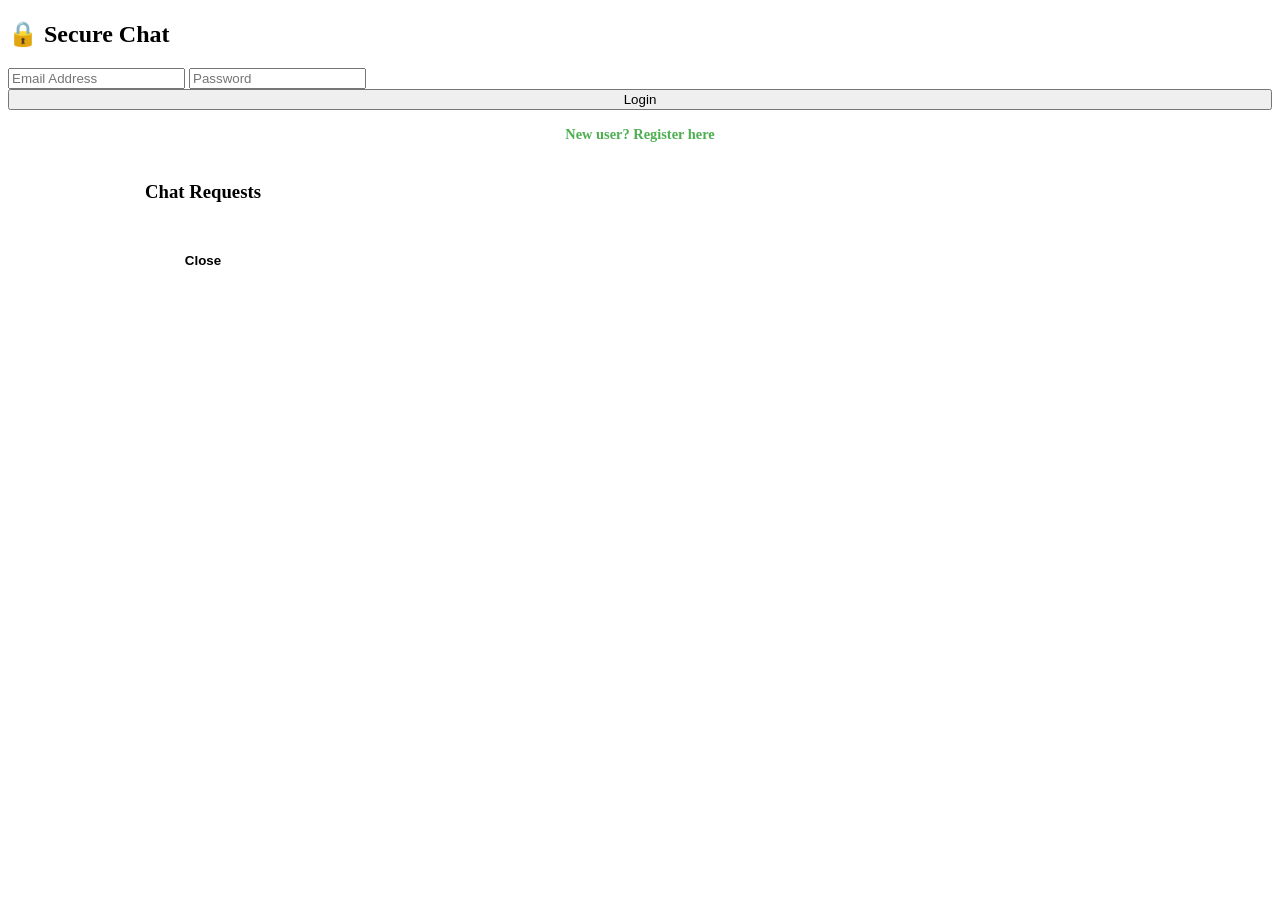
==== index.html @ 82292aa5 "added unfriend and clear chat functionality" ====
<!DOCTYPE html>
<html lang="en">
<head>
    <meta charset="UTF-8">
    <meta name="viewport" content="width=device-width, initial-scale=1.0">
    <title>Secure Chat Pro | Ultimate</title>
    <link rel="stylesheet" href="style.css?v=2">
    <link rel="manifest" href="manifest.json">
    <script src="https://www.gstatic.com/firebasejs/9.1.3/firebase-app-compat.js"></script>
    <script src="https://www.gstatic.com/firebasejs/9.1.3/firebase-auth-compat.js"></script>
    <script src="https://www.gstatic.com/firebasejs/9.1.3/firebase-database-compat.js"></script>
    
</head>
<body>

    
    <div id="auth-container" class="auth-wrapper">
        <div class="auth-card">
            <h2>🔒 Secure Chat</h2>
            <input type="email" id="email" placeholder="Email Address">
            <input type="password" id="password" placeholder="Password">
            <div class="auth-actions">
                <button onclick="loginUser()" class="btn-login" style="width: 100%;">Login</button>
            </div>
            <div style="text-align: center; margin-top: 15px;">
                <a href="register.html" style="color: #4CAF50; text-decoration: none; font-size: 0.9em; font-weight: bold;">New user? Register here</a>
            </div>
        </div>
    </div>

    
    <div id="chat-app" class="app-container" style="display:none;">
        <aside class="sidebar">
            <header class="my-profile">
                <div class="profile-main">
                    <label for="profile-upload">
                        <img id="display-pic" src="https://cdn-icons-png.flaticon.com/512/149/149071.png" class="avatar">
                    </label>
                    <input type="file" id="profile-upload" hidden accept="image/*" onchange="updateProfilePhoto()">
                </div>
                
                <div style="display: flex; gap: 15px; align-items: center;">
                    <button class="icon-btn" id="requests-btn" onclick="openRequestsModal()" style="position: relative;">
                        🔔
                        <span id="requests-badge" style="display: none; position: absolute; top: -5px; right: -5px; background: #f15c6d; color: white; font-size: 10px; font-weight: bold; border-radius: 50%; padding: 2px 5px;">0</span>
                    </button>
                    <button class="icon-btn" onclick="promptAddContact()" title="New Chat">＋</button>
                    <button class="three-dots icon-btn" onclick="toggleMenu()">⋮</button>
                    <div id="options-menu" class="dropdown-content">
                        <a href="javascript:void(0)" onclick="changeMyUsername()">Change Username</a>
                        <a href="javascript:void(0)" onclick="logoutUser()">Logout</a>
                    </div>
                </div>
            </header>
            
            <div class="sidebar-search">
                <div class="search-box">
                    <span>🔍</span>
                    <input type="text" placeholder="Search or start new chat" id="contact-search" oninput="filterContacts()">
                </div>
            </div>

            <div id="contact-list" class="contacts-area"></div>

            <button onclick="promptAddContact()" class="fab-add-contact" title="New Chat">+</button>
        </aside>

        <main class="chat-main">
            <div id="chat-placeholder" class="chat-placeholder">
                <div class="placeholder-content">
                    <div class="placeholder-icon">💻</div>
                    <h1>WhatsApp Web UI Clone</h1>
                    <p>Send and receive messages without keeping your phone online.<br>Experience modern messaging.</p>
                </div>
            </div>

            <div id="chat-active-view" class="chat-active-view" style="display: none;">
                <header class="chat-header">
                    <div class="header-left">
                        <button class="mobile-only icon-btn" onclick="resetViewport()" style="margin-right: 5px;">←</button>
                        <img id="active-user-pic" src="https://cdn-icons-png.flaticon.com/512/149/149071.png" class="avatar" style="margin-right: 15px;">
                        <div class="header-info">
                            <span id="active-user-title">Contact</span>
                            <small id="last-seen-status">Online</small>
                        </div>
                    </div>
                    <div class="header-actions" style="display: flex; align-items: center;">
                        <button class="icon-btn">📞</button>
                        <button class="icon-btn">📹</button>
                        <button class="icon-btn">🔍</button>
                        <div style="position: relative;">
                            <button class="three-dots icon-btn" onclick="toggleChatMenu()">⋮</button>
                            <div id="chat-options-menu" class="dropdown-content" style="right: 0; left: auto; top: 100%;">
                                <a href="javascript:void(0)" onclick="clearCurrentChat()">Clear Chat</a>
                                <a href="javascript:void(0)" onclick="unfriendCurrentContact()" style="color: #f15c6d;">Unfriend Contact</a>
                            </div>
                        </div>
                    </div>
                </header>
                
                <div id="chat-box" class="chat-content"></div>

                <div id="reply-preview-container" style="display: none; background: var(--bg-app); border-top: 1px solid var(--border-color); border-bottom: none; padding: 10px 15px; position: relative;">
                    <div style="background: var(--bg-hover); border-left: 4px solid var(--accent); padding: 8px 12px; border-radius: 4px; display: flex; flex-direction: column;">
                        <span id="reply-preview-sender" style="color: var(--accent); font-size: 13px; font-weight: 500; margin-bottom: 4px;">Sender</span>
                        <span id="reply-preview-text" style="color: var(--text-muted); font-size: 13px; white-space: nowrap; overflow: hidden; text-overflow: ellipsis;">Message preview...</span>
                    </div>
                    <button onclick="cancelReply()" style="position: absolute; right: 25px; top: 15px; background: none; border: none; font-size: 16px; color: var(--text-muted); cursor: pointer;">✕</button>
                </div>

                <footer id="chat-footer" class="input-panel">
                    <button class="icon-btn">😊</button>
                    <label for="image-input" class="icon-btn attach-btn" style="cursor: pointer;">📎</label>
                    <input type="file" id="image-input" hidden accept="image/*" onchange="sendImageFile()">
                    <input type="text" id="message-input" placeholder="Type a message..." oninput="handleTyping()" onkeydown="if(event.key==='Enter') sendMessage()">
                    <button class="icon-btn" id="voice-btn" onclick="toggleVoiceRecord()">🎤</button>
                    <button onclick="sendMessage()" class="icon-btn send-btn" id="send-btn" style="display: none;">➤</button>
                </footer>
            </div>
        </main>
    </div>

    
    <!-- Image Modal -->
    <div id="image-modal" class="modal" onclick="this.style.display='none'" style="cursor: zoom-out;">
        <img class="modal-content" id="full-image">
    </div>

    <!-- Add Contact Modal -->
    <div id="add-contact-modal" class="modal" style="display: none; cursor: default;">
        <div class="modal-content" style="background: var(--bg-app); padding: 24px; text-align: left; width: 320px; border-radius: 12px; cursor: default; box-shadow: 0 10px 30px rgba(0,0,0,0.3);">
            <h3 style="color: var(--text-main); margin-top: 0; margin-bottom: 8px;">New Chat</h3>
            <p style="color: var(--text-muted); font-size: 14px; margin-bottom: 20px;">Enter the exact username of the person you want to message.</p>
            <input type="text" id="new-contact-username" placeholder="@username" onkeydown="if(event.key==='Enter') confirmAddContact()" style="margin-bottom: 15px; width: 100%; background: var(--bg-search); color: var(--text-main); border: 1px solid var(--border-color); padding: 12px; border-radius: 8px; box-sizing: border-box; outline: none;">
            <div style="display: flex; gap: 10px; justify-content: flex-end;">
                <button onclick="closeAddContactModal()" style="background: transparent; color: var(--text-main); padding: 10px 15px; font-weight: normal;">Cancel</button>
                <button onclick="confirmAddContact()" style="padding: 10px 15px;">Start Chat</button>
            </div>
            <p id="add-contact-error" style="color: #f15c6d; font-size: 13px; display: none; margin-top: 15px; text-align: center;"></p>
        </div>
    </div>

    <!-- Requests Modal -->
    <div id="requests-modal" class="modal">
        <div class="modal-content" style="background: var(--bg-app); padding: 20px; text-align: center; max-width: 350px; cursor: default; width: 90%;">
            <h3 style="margin-top: 0; color: var(--text-main);">Chat Requests</h3>
            <div id="requests-list" style="margin: 20px 0; max-height: 250px; overflow-y: auto; text-align: left;">
                <!-- list of requests -->
            </div>
            <button onclick="closeRequestsModal()" style="background: var(--bg-hover); color: var(--text-main); border: none; padding: 10px 20px; border-radius: 5px; cursor: pointer; font-weight: bold; width: 100%;">Close</button>
        </div>
    </div>

    <script src="script.js?v=2"></script>
</body>
</html>
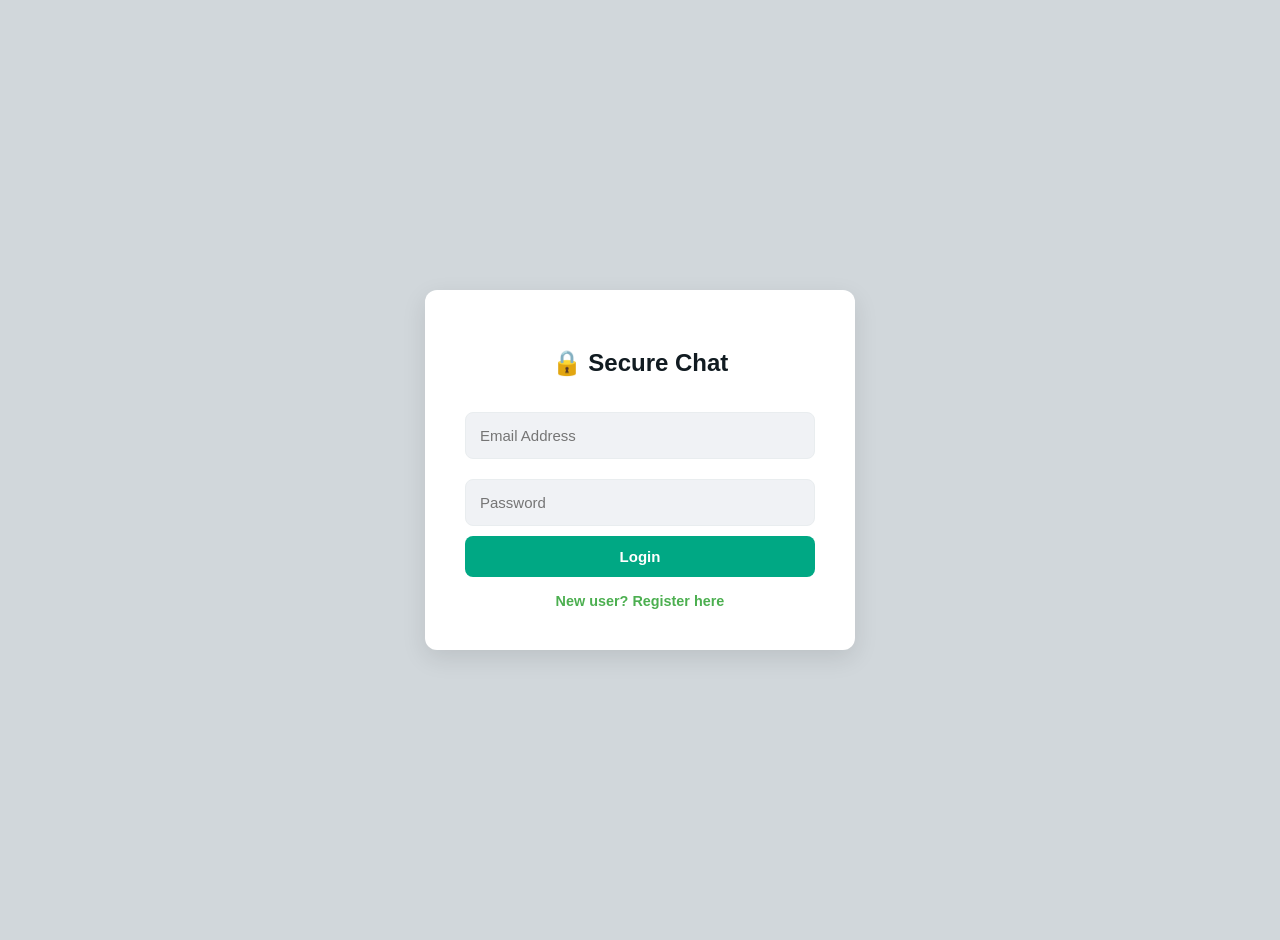
==== commit bdffe292: "solved mobile ui problem" ====
--- a/index.html
+++ b/index.html
@@ -4,7 +4,7 @@
     <meta charset="UTF-8">
     <meta name="viewport" content="width=device-width, initial-scale=1.0">
     <title>Secure Chat Pro | Ultimate</title>
-    <link rel="stylesheet" href="style.css?v=2">
+    <link rel="stylesheet" href="style.css?v=6">
     <link rel="manifest" href="manifest.json">
     <script src="https://www.gstatic.com/firebasejs/9.1.3/firebase-app-compat.js"></script>
     <script src="https://www.gstatic.com/firebasejs/9.1.3/firebase-auth-compat.js"></script>
@@ -45,10 +45,12 @@
                         <span id="requests-badge" style="display: none; position: absolute; top: -5px; right: -5px; background: #f15c6d; color: white; font-size: 10px; font-weight: bold; border-radius: 50%; padding: 2px 5px;">0</span>
                     </button>
                     <button class="icon-btn" onclick="promptAddContact()" title="New Chat">＋</button>
-                    <button class="three-dots icon-btn" onclick="toggleMenu()">⋮</button>
-                    <div id="options-menu" class="dropdown-content">
-                        <a href="javascript:void(0)" onclick="changeMyUsername()">Change Username</a>
-                        <a href="javascript:void(0)" onclick="logoutUser()">Logout</a>
+                    <div style="position: relative;">
+                        <button class="three-dots icon-btn" onclick="toggleMenu()">⋮</button>
+                        <div id="options-menu" class="dropdown-content" style="right: 0; left: auto; top: 100%;">
+                            <a href="javascript:void(0)" onclick="changeMyUsername()">Change Username</a>
+                            <a href="javascript:void(0)" onclick="logoutUser()">Logout</a>
+                        </div>
                     </div>
                 </div>
             </header>
@@ -61,15 +63,13 @@
             </div>
 
             <div id="contact-list" class="contacts-area"></div>
-
-            <button onclick="promptAddContact()" class="fab-add-contact" title="New Chat">+</button>
         </aside>
 
         <main class="chat-main">
             <div id="chat-placeholder" class="chat-placeholder">
                 <div class="placeholder-content">
                     <div class="placeholder-icon">💻</div>
-                    <h1>WhatsApp Web UI Clone</h1>
+                    <h1>Secure Chat Application</h1>
                     <p>Send and receive messages without keeping your phone online.<br>Experience modern messaging.</p>
                 </div>
             </div>
@@ -109,7 +109,23 @@
                 </div>
 
                 <footer id="chat-footer" class="input-panel">
-                    <button class="icon-btn">😊</button>
+                    <div style="position: relative;">
+                        <button class="icon-btn" onclick="toggleEmojiMenu()" id="emoji-btn">😊</button>
+                        <div id="emoji-menu" class="dropdown-content" style="bottom: 100%; top: auto; left: 0; padding: 10px; width: 220px; display: none; grid-template-columns: repeat(6, 1fr); gap: 5px; font-size: 20px; background: var(--bg-app); border: 1px solid var(--border-color);">
+                            <span onclick="addEmoji('😀')" style="cursor: pointer; text-align: center;">😀</span>
+                            <span onclick="addEmoji('😂')" style="cursor: pointer; text-align: center;">😂</span>
+                            <span onclick="addEmoji('😍')" style="cursor: pointer; text-align: center;">😍</span>
+                            <span onclick="addEmoji('🙏')" style="cursor: pointer; text-align: center;">🙏</span>
+                            <span onclick="addEmoji('👍')" style="cursor: pointer; text-align: center;">👍</span>
+                            <span onclick="addEmoji('🔥')" style="cursor: pointer; text-align: center;">🔥</span>
+                            <span onclick="addEmoji('😭')" style="cursor: pointer; text-align: center;">😭</span>
+                            <span onclick="addEmoji('🥰')" style="cursor: pointer; text-align: center;">🥰</span>
+                            <span onclick="addEmoji('🤔')" style="cursor: pointer; text-align: center;">🤔</span>
+                            <span onclick="addEmoji('😊')" style="cursor: pointer; text-align: center;">😊</span>
+                            <span onclick="addEmoji('😎')" style="cursor: pointer; text-align: center;">😎</span>
+                            <span onclick="addEmoji('🎉')" style="cursor: pointer; text-align: center;">🎉</span>
+                        </div>
+                    </div>
                     <label for="image-input" class="icon-btn attach-btn" style="cursor: pointer;">📎</label>
                     <input type="file" id="image-input" hidden accept="image/*" onchange="sendImageFile()">
                     <input type="text" id="message-input" placeholder="Type a message..." oninput="handleTyping()" onkeydown="if(event.key==='Enter') sendMessage()">
@@ -151,6 +167,21 @@
         </div>
     </div>
 
-    <script src="script.js?v=2"></script>
+    <!-- Confirm Modal -->
+    <div id="confirm-modal" class="modal" style="display: none; cursor: default; z-index: 10000;">
+        <div class="modal-content" style="background: var(--bg-app); padding: 24px; text-align: center; max-width: 320px; border-radius: 12px; box-shadow: 0 10px 30px rgba(0,0,0,0.3);">
+            <h3 style="margin-top: 0; color: var(--text-main);">Confirm Action</h3>
+            <p id="confirm-message" style="color: var(--text-muted); font-size: 14px; margin-bottom: 24px;">Are you sure?</p>
+            <div style="display: flex; gap: 10px; justify-content: center;">
+                <button onclick="closeConfirmModal()" style="background: var(--bg-hover); color: var(--text-main); padding: 10px 20px; font-weight: bold; border-radius: 8px; border: none; cursor: pointer; flex: 1;">Cancel</button>
+                <button id="confirm-btn-yes" style="background: #f15c6d; color: white; padding: 10px 20px; font-weight: bold; border-radius: 8px; border: none; cursor: pointer; flex: 1;">Yes</button>
+            </div>
+        </div>
+    </div>
+
+    <!-- Toast Notifications Container -->
+    <div id="toast-container" class="toast-container"></div>
+
+    <script src="script.js?v=6"></script>
 </body>
 </html>
--- a/style.css
+++ b/style.css
@@ -0,0 +1,181 @@
+:root {
+  --bg-body: #d1d7db;
+  --bg-app: #ffffff;
+  --bg-sidebar: #ffffff;
+  --bg-chat-main: #efeae2;
+  --bg-header: #f0f2f5;
+  --bg-search: #f0f2f5;
+  --text-main: #111b21;
+  --text-muted: #667781;
+  --accent: #00a884;
+  --bg-msg-in: #ffffff;
+  --bg-msg-out: #d9fdd3;
+  --border-color: #e9edef;
+  --bg-hover: #f5f6f6;
+  --shadow-color: rgba(0,0,0,0.1);
+  --bg-placeholder: #f0f2f5;
+  --chat-bg-image: url('https://user-images.githubusercontent.com/15075759/28719144-86dc0f70-73b1-11e7-911d-60d70fcded21.png');
+}
+
+[data-theme="dark"] {
+  --bg-body: #0a1014;
+  --bg-app: #111b21;
+  --bg-sidebar: #111b21;
+  --bg-chat-main: #0b141a;
+  --bg-header: #202c33;
+  --bg-search: #202c33;
+  --text-main: #e9edef;
+  --text-muted: #8696a0;
+  --accent: #00a884;
+  --bg-msg-in: #202c33;
+  --bg-msg-out: #005c4b;
+  --border-color: #222d34;
+  --bg-hover: #202c33;
+  --shadow-color: rgba(0,0,0,0.5);
+  --bg-placeholder: #222e35;
+  --chat-bg-image: url('https://user-images.githubusercontent.com/15075759/28719144-86dc0f70-73b1-11e7-911d-60d70fcded21.png');
+}
+
+body { 
+    font-family: 'Segoe UI', 'Helvetica Neue', Helvetica, Arial, sans-serif; 
+    background-color: var(--bg-body); 
+    color: var(--text-main);
+    margin: 0; 
+    height: 100vh; 
+    height: 100dvh;
+    display: flex; 
+    justify-content: center; 
+    align-items: center; 
+    overflow: hidden; 
+}
+
+input, textarea {
+    -webkit-user-select: auto !important;
+    user-select: auto !important;
+}
+
+/* Auth Pages */
+.auth-wrapper { background: var(--bg-app); padding: 40px; border-radius: 12px; width: 350px; text-align: center; box-shadow: 0 8px 24px var(--shadow-color); }
+.auth-wrapper h2 { color: var(--text-main); margin-bottom: 25px; }
+input { width: 100%; padding: 14px; margin: 10px 0; border: 1px solid var(--border-color); border-radius: 8px; box-sizing: border-box; font-size: 15px; background: var(--bg-search); color: var(--text-main); outline: none; }
+input:focus { border-color: var(--accent); }
+button { padding: 12px; border: none; border-radius: 8px; cursor: pointer; background: var(--accent); color: white; font-weight: bold; font-size: 15px; transition: 0.2s; }
+button:hover { filter: brightness(1.1); }
+
+/* Main App */
+.app-container { width: 1400px; max-width: 100%; height: 95vh; background: var(--bg-app); display: flex; border-radius: 0; box-shadow: 0 4px 20px var(--shadow-color); overflow: hidden; }
+
+/* Sidebar */
+.sidebar { width: 30%; background: var(--bg-sidebar); border-right: 1px solid var(--border-color); display: flex; flex-direction: column; position: relative; }
+
+.my-profile { padding: 10px 16px; background: var(--bg-header); display: flex; justify-content: space-between; align-items: center; height: 59px; box-sizing: border-box; }
+.profile-main { display: flex; align-items: center; gap: 15px; }
+.avatar { width: 40px; height: 40px; border-radius: 50%; cursor: pointer; object-fit: cover; }
+
+.menu-container { display: flex; gap: 10px; align-items: center; }
+.icon-btn { background: none; border: none; color: var(--text-muted); font-size: 20px; cursor: pointer; padding: 8px; border-radius: 50%; display: flex; align-items: center; justify-content: center; }
+.icon-btn:hover { background: var(--shadow-color); }
+
+.dropdown-content { display: none; position: absolute; right: 10px; top: 55px; background-color: var(--bg-app); min-width: 170px; box-shadow: 0px 8px 16px var(--shadow-color); z-index: 100; border-radius: 5px; overflow: hidden; }
+.dropdown-content a { color: var(--text-main); padding: 12px 16px; text-decoration: none; display: block; font-size: 14px; }
+.dropdown-content a:hover { background-color: var(--bg-hover); }
+.show { display: block; }
+
+.sidebar-search { padding: 10px; border-bottom: 1px solid var(--border-color); background: var(--bg-sidebar); }
+.search-box { display: flex; align-items: center; background: var(--bg-search); border-radius: 8px; padding: 0 10px; }
+.search-box input { margin: 0; border: none; padding: 8px 10px; flex: 1; border-radius: 0; background: transparent; }
+.search-box span { color: var(--text-muted); font-size: 14px; }
+
+.contacts-area { flex: 1; overflow-y: auto; }
+.contact-item { display: flex; align-items: center; padding: 12px 15px; border-bottom: 1px solid var(--border-color); cursor: pointer; user-select: none; background: var(--bg-sidebar); transition: background 0.2s; }
+.contact-item:hover { background: var(--bg-hover); }
+.contact-item .sidebar-info-frame { display: flex; flex-direction: column; flex: 1; margin-left: 15px; overflow: hidden; }
+.contact-item .contact-top { display: flex; justify-content: space-between; align-items: center; }
+.contact-item .contact-name { font-weight: 500; color: var(--text-main); font-size: 16px; text-overflow: ellipsis; white-space: nowrap; overflow: hidden; }
+.contact-item .contact-time { font-size: 12px; color: var(--text-muted); }
+.contact-item .contact-status { color: var(--text-muted); font-size: 13px; text-overflow: ellipsis; white-space: nowrap; overflow: hidden; margin-top: 3px; }
+
+.fab-add-contact { position: absolute; bottom: 20px; right: 20px; width: 50px; height: 50px; border-radius: 50%; background: var(--accent); color: white; font-size: 24px; display: flex; align-items: center; justify-content: center; box-shadow: 0 4px 10px var(--shadow-color); z-index: 10; padding: 0; }
+
+/* Main Chat */
+.chat-main { width: 70%; display: flex; flex-direction: column; background: var(--bg-chat-main); position: relative; }
+.chat-main::before { content: ""; position: absolute; top: 0; left: 0; right: 0; bottom: 0; background-image: var(--chat-bg-image); opacity: 0.06; pointer-events: none; z-index: 0; }
+
+.chat-placeholder { flex: 1; display: flex; justify-content: center; align-items: center; text-align: center; background: var(--bg-placeholder); z-index: 1; }
+.placeholder-content h1 { color: var(--text-main); font-weight: 300; margin: 20px 0 10px; font-size: 32px; }
+.placeholder-content p { color: var(--text-muted); font-size: 14px; line-height: 1.6; }
+.placeholder-icon { font-size: 80px; }
+
+.chat-active-view { flex: 1; display: flex; flex-direction: column; z-index: 1; height: 100%; }
+
+.chat-header { padding: 10px 16px; background: var(--bg-header); border-left: 1px solid var(--border-color); display: flex; align-items: center; justify-content: space-between; height: 59px; box-sizing: border-box; }
+.header-left { display: flex; align-items: center; gap: 10px; cursor: pointer; }
+.header-right { display: flex; gap: 10px; }
+#active-user-title { font-weight: 500; color: var(--text-main); font-size: 16px; }
+#last-seen-status { font-size: 13px; color: var(--text-muted); display: block; margin-top: 2px; }
+
+.chat-content { flex: 1; padding: 20px 5%; overflow-y: auto; display: flex; flex-direction: column; gap: 4px; }
+
+/* Messages */
+.message { padding: 6px 12px; border-radius: 8px; max-width: 65%; align-self: flex-start; position: relative; font-size: 14px; color: var(--text-main); background: var(--bg-msg-in); box-shadow: 0 1px 1px var(--shadow-color); margin-bottom: 8px; line-height: 1.4; display: flex; flex-direction: column; border-top-left-radius: 0; }
+.message.me { align-self: flex-end; background: var(--bg-msg-out); border-top-left-radius: 8px; border-top-right-radius: 0; }
+
+.msg-footer { display: flex; align-items: center; justify-content: flex-end; gap: 4px; margin-top: 2px; float: right; margin-left: 10px; }
+.meta-time { font-size: 11px; color: var(--text-muted); }
+.tick { font-size: 13px !important; color: var(--text-muted); margin-left: 3px; }
+.tick.seen { color: #53bdeb; }
+
+.input-panel { padding: 10px 16px; background: var(--bg-header); display: flex; gap: 10px; align-items: center; box-sizing: border-box; }
+.input-panel input { flex: 1; border-radius: 8px; border: none; padding: 12px 18px; outline: none; font-size: 15px; margin: 0; background: var(--bg-app); color: var(--text-main); }
+
+.chat-img-small { max-width: 280px; width: 100%; border-radius: 6px; cursor: pointer; display: block; margin-bottom: 5px; }
+
+/* Modals */
+.modal { display: none; position: fixed; z-index: 5000; left: 0; top: 0; width: 100%; height: 100%; background: rgba(0,0,0,0.9); justify-content: center; align-items: center; cursor: zoom-out; }
+.modal-content { max-width: 90%; max-height: 90%; border-radius: 5px; }
+
+/* Quoted Reply Messages */
+.quoted-message { background: rgba(0, 0, 0, 0.05); border-left: 3px solid var(--accent); padding: 6px 10px; border-radius: 4px; margin-bottom: 6px; font-size: 13px; cursor: pointer; display: flex; flex-direction: column; }
+[data-theme="dark"] .quoted-message { background: rgba(255, 255, 255, 0.05); }
+.quoted-sender { color: var(--accent); font-weight: 500; margin-bottom: 2px; }
+.quoted-text { color: var(--text-muted); white-space: nowrap; overflow: hidden; text-overflow: ellipsis; }
+
+.highlight-pulse { animation: pulseBg 1.5s ease-out; }
+@keyframes pulseBg { 0% { filter: brightness(0.8) sepia(0.5) hue-rotate(100deg); } 100% { filter: none; } }
+
+.delete-menu { position: fixed; background: var(--bg-app); box-shadow: 0 4px 15px var(--shadow-color); border-radius: 8px; padding: 5px; z-index: 2000; min-width: 160px; border: 1px solid var(--border-color); }
+.delete-opt { padding: 12px; cursor: pointer; font-size: 14px; display: flex; align-items: center; gap: 10px; color: var(--text-main); border-radius: 5px; }
+.delete-opt:hover { background: var(--bg-hover); }
+.delete-opt.danger { color: #f15c6d; }
+
+/* Mobile Responsive */
+.mobile-only { display: none; }
+@media screen and (min-width: 769px) {
+  body { padding: 20px; }
+  .app-container { border-radius: 12px; }
+}
+@media screen and (max-width: 768px) {
+    html, body { height: 100%; height: 100dvh; padding: 0; overflow: hidden; position: fixed; width: 100%; }
+    .app-container { width: 100%; height: 100%; height: 100dvh; border-radius: 0; }
+    .sidebar { width: 100%; }
+    .chat-main { width: 100%; display: none; }
+    
+    .mobile-chat-active .sidebar { display: none; }
+    .mobile-chat-active .chat-main { display: flex; }
+    .mobile-only { display: flex; }
+    
+    .auth-wrapper { width: 90%; padding: 20px; }
+    
+    .input-panel input { font-size: 16px; }
+}
+
+/* Toast Notifications */
+.toast-container { position: fixed; bottom: 20px; left: 50%; transform: translateX(-50%); z-index: 9999; display: flex; flex-direction: column; gap: 10px; pointer-events: none; }
+.toast { background: var(--bg-header); color: var(--text-main); padding: 12px 24px; border-radius: 8px; box-shadow: 0 4px 15px rgba(0,0,0,0.5); font-size: 14px; font-weight: 500; border-left: 4px solid var(--accent); opacity: 0; transform: translateY(20px); animation: toastIn 0.3s forwards, toastOut 0.3s forwards 3s; display: flex; align-items: center; gap: 10px; }
+.toast.error { border-left-color: #f15c6d; }
+@keyframes toastIn { to { opacity: 1; transform: translateY(0); } }
+@keyframes toastOut { to { opacity: 0; transform: translateY(-20px); } }
+
+/* Date Separator */
+.date-separator { display: flex; justify-content: center; margin: 15px 0; width: 100%; }
+.date-separator span { background: var(--bg-hover); color: var(--text-muted); font-size: 12px; font-weight: 500; padding: 6px 12px; border-radius: 8px; box-shadow: 0 1px 3px rgba(0,0,0,0.1); }
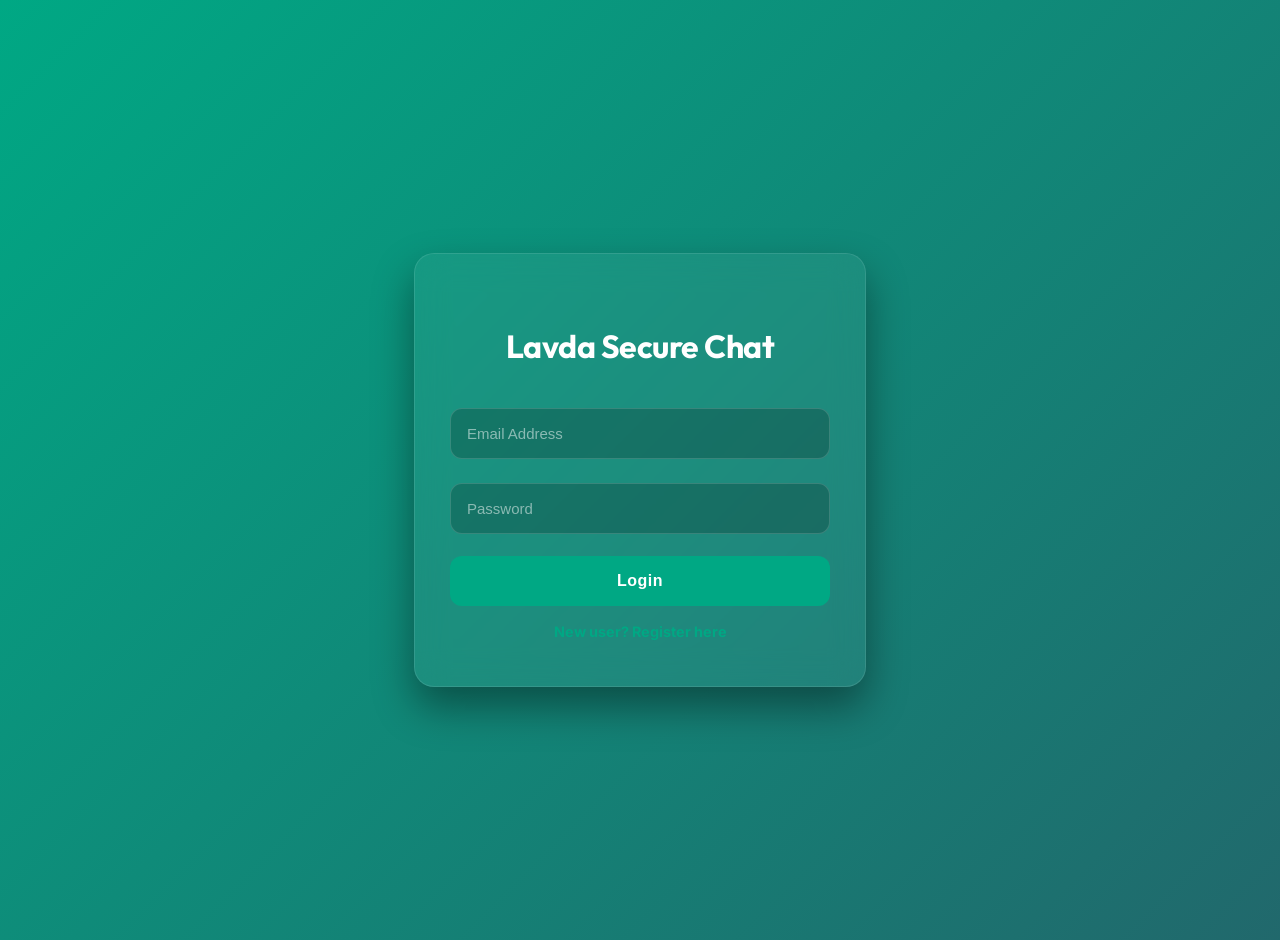
==== commit 36a084b5: "fixed error" ====
--- a/index.html
+++ b/index.html
@@ -1,48 +1,58 @@
 <!DOCTYPE html>
 <html lang="en">
+
 <head>
     <meta charset="UTF-8">
     <meta name="viewport" content="width=device-width, initial-scale=1.0">
-    <title>Secure Chat Pro | Ultimate</title>
+    <title>lavde lavde</title>
+    <link
+        href="https://fonts.googleapis.com/css2?family=Inter:wght@300;400;500;600&family=Outfit:wght@500;700&display=swap"
+        rel="stylesheet">
     <link rel="stylesheet" href="style.css?v=6">
     <link rel="manifest" href="manifest.json">
     <script src="https://www.gstatic.com/firebasejs/9.1.3/firebase-app-compat.js"></script>
     <script src="https://www.gstatic.com/firebasejs/9.1.3/firebase-auth-compat.js"></script>
     <script src="https://www.gstatic.com/firebasejs/9.1.3/firebase-database-compat.js"></script>
-    
+
 </head>
+
 <body>
 
-    
+
     <div id="auth-container" class="auth-wrapper">
         <div class="auth-card">
-            <h2>🔒 Secure Chat</h2>
+            <h2>Lavda Secure Chat</h2>
             <input type="email" id="email" placeholder="Email Address">
             <input type="password" id="password" placeholder="Password">
             <div class="auth-actions">
                 <button onclick="loginUser()" class="btn-login" style="width: 100%;">Login</button>
             </div>
             <div style="text-align: center; margin-top: 15px;">
-                <a href="register.html" style="color: #4CAF50; text-decoration: none; font-size: 0.9em; font-weight: bold;">New user? Register here</a>
-            </div>
-        </div>
-    </div>
-
-    
+                <a href="register.html"
+                    style="color: #4CAF50; text-decoration: none; font-size: 0.9em; font-weight: bold;">New user?
+                    Register here</a>
+            </div>
+        </div>
+    </div>
+
+
     <div id="chat-app" class="app-container" style="display:none;">
         <aside class="sidebar">
             <header class="my-profile">
                 <div class="profile-main">
                     <label for="profile-upload">
-                        <img id="display-pic" src="https://cdn-icons-png.flaticon.com/512/149/149071.png" class="avatar">
+                        <img id="display-pic" src="https://cdn-icons-png.flaticon.com/512/149/149071.png"
+                            class="avatar">
                     </label>
                     <input type="file" id="profile-upload" hidden accept="image/*" onchange="updateProfilePhoto()">
                 </div>
-                
+
                 <div style="display: flex; gap: 15px; align-items: center;">
-                    <button class="icon-btn" id="requests-btn" onclick="openRequestsModal()" style="position: relative;">
+                    <button class="icon-btn" id="requests-btn" onclick="openRequestsModal()"
+                        style="position: relative;">
                         🔔
-                        <span id="requests-badge" style="display: none; position: absolute; top: -5px; right: -5px; background: #f15c6d; color: white; font-size: 10px; font-weight: bold; border-radius: 50%; padding: 2px 5px;">0</span>
+                        <span id="requests-badge"
+                            style="display: none; position: absolute; top: -5px; right: -5px; background: #f15c6d; color: white; font-size: 10px; font-weight: bold; border-radius: 50%; padding: 2px 5px;">0</span>
                     </button>
                     <button class="icon-btn" onclick="promptAddContact()" title="New Chat">＋</button>
                     <div style="position: relative;">
@@ -54,11 +64,12 @@
                     </div>
                 </div>
             </header>
-            
+
             <div class="sidebar-search">
                 <div class="search-box">
                     <span>🔍</span>
-                    <input type="text" placeholder="Search or start new chat" id="contact-search" oninput="filterContacts()">
+                    <input type="text" placeholder="Search or start new chat" id="contact-search"
+                        oninput="filterContacts()">
                 </div>
             </div>
 
@@ -77,8 +88,10 @@
             <div id="chat-active-view" class="chat-active-view" style="display: none;">
                 <header class="chat-header">
                     <div class="header-left">
-                        <button class="mobile-only icon-btn" onclick="resetViewport()" style="margin-right: 5px;">←</button>
-                        <img id="active-user-pic" src="https://cdn-icons-png.flaticon.com/512/149/149071.png" class="avatar" style="margin-right: 15px;">
+                        <button class="mobile-only icon-btn" onclick="resetViewport()"
+                            style="margin-right: 5px;">←</button>
+                        <img id="active-user-pic" src="https://cdn-icons-png.flaticon.com/512/149/149071.png"
+                            class="avatar" style="margin-right: 15px;">
                         <div class="header-info">
                             <span id="active-user-title">Contact</span>
                             <small id="last-seen-status">Online</small>
@@ -90,28 +103,37 @@
                         <button class="icon-btn">🔍</button>
                         <div style="position: relative;">
                             <button class="three-dots icon-btn" onclick="toggleChatMenu()">⋮</button>
-                            <div id="chat-options-menu" class="dropdown-content" style="right: 0; left: auto; top: 100%;">
+                            <div id="chat-options-menu" class="dropdown-content"
+                                style="right: 0; left: auto; top: 100%;">
                                 <a href="javascript:void(0)" onclick="clearCurrentChat()">Clear Chat</a>
-                                <a href="javascript:void(0)" onclick="unfriendCurrentContact()" style="color: #f15c6d;">Unfriend Contact</a>
+                                <a href="javascript:void(0)" onclick="unfriendCurrentContact()"
+                                    style="color: #f15c6d;">Unfriend Contact</a>
                             </div>
                         </div>
                     </div>
                 </header>
-                
+
                 <div id="chat-box" class="chat-content"></div>
 
-                <div id="reply-preview-container" style="display: none; background: var(--bg-app); border-top: 1px solid var(--border-color); border-bottom: none; padding: 10px 15px; position: relative;">
-                    <div style="background: var(--bg-hover); border-left: 4px solid var(--accent); padding: 8px 12px; border-radius: 4px; display: flex; flex-direction: column;">
-                        <span id="reply-preview-sender" style="color: var(--accent); font-size: 13px; font-weight: 500; margin-bottom: 4px;">Sender</span>
-                        <span id="reply-preview-text" style="color: var(--text-muted); font-size: 13px; white-space: nowrap; overflow: hidden; text-overflow: ellipsis;">Message preview...</span>
-                    </div>
-                    <button onclick="cancelReply()" style="position: absolute; right: 25px; top: 15px; background: none; border: none; font-size: 16px; color: var(--text-muted); cursor: pointer;">✕</button>
+                <div id="reply-preview-container"
+                    style="display: none; background: var(--bg-app); border-top: 1px solid var(--border-color); border-bottom: none; padding: 10px 15px; position: relative;">
+                    <div
+                        style="background: var(--bg-hover); border-left: 4px solid var(--accent); padding: 8px 12px; border-radius: 4px; display: flex; flex-direction: column;">
+                        <span id="reply-preview-sender"
+                            style="color: var(--accent); font-size: 13px; font-weight: 500; margin-bottom: 4px;">Sender</span>
+                        <span id="reply-preview-text"
+                            style="color: var(--text-muted); font-size: 13px; white-space: nowrap; overflow: hidden; text-overflow: ellipsis;">Message
+                            preview...</span>
+                    </div>
+                    <button onclick="cancelReply()"
+                        style="position: absolute; right: 25px; top: 15px; background: none; border: none; font-size: 16px; color: var(--text-muted); cursor: pointer;">✕</button>
                 </div>
 
                 <footer id="chat-footer" class="input-panel">
                     <div style="position: relative;">
                         <button class="icon-btn" onclick="toggleEmojiMenu()" id="emoji-btn">😊</button>
-                        <div id="emoji-menu" class="dropdown-content" style="bottom: 100%; top: auto; left: 0; padding: 10px; width: 220px; display: none; grid-template-columns: repeat(6, 1fr); gap: 5px; font-size: 20px; background: var(--bg-app); border: 1px solid var(--border-color);">
+                        <div id="emoji-menu" class="dropdown-content"
+                            style="bottom: 100%; top: auto; left: 0; padding: 10px; width: 220px; display: none; grid-template-columns: repeat(6, 1fr); gap: 5px; font-size: 20px; background: var(--bg-app); border: 1px solid var(--border-color);">
                             <span onclick="addEmoji('😀')" style="cursor: pointer; text-align: center;">😀</span>
                             <span onclick="addEmoji('😂')" style="cursor: pointer; text-align: center;">😂</span>
                             <span onclick="addEmoji('😍')" style="cursor: pointer; text-align: center;">😍</span>
@@ -128,15 +150,17 @@
                     </div>
                     <label for="image-input" class="icon-btn attach-btn" style="cursor: pointer;">📎</label>
                     <input type="file" id="image-input" hidden accept="image/*" onchange="sendImageFile()">
-                    <input type="text" id="message-input" placeholder="Type a message..." oninput="handleTyping()" onkeydown="if(event.key==='Enter') sendMessage()">
+                    <input type="text" id="message-input" placeholder="Type a message..." oninput="handleTyping()"
+                        onkeydown="if(event.key==='Enter') sendMessage()">
                     <button class="icon-btn" id="voice-btn" onclick="toggleVoiceRecord()">🎤</button>
-                    <button onclick="sendMessage()" class="icon-btn send-btn" id="send-btn" style="display: none;">➤</button>
+                    <button onclick="sendMessage()" class="icon-btn send-btn" id="send-btn"
+                        style="display: none;">➤</button>
                 </footer>
             </div>
         </main>
     </div>
 
-    
+
     <!-- Image Modal -->
     <div id="image-modal" class="modal" onclick="this.style.display='none'" style="cursor: zoom-out;">
         <img class="modal-content" id="full-image">
@@ -144,37 +168,49 @@
 
     <!-- Add Contact Modal -->
     <div id="add-contact-modal" class="modal" style="display: none; cursor: default;">
-        <div class="modal-content" style="background: var(--bg-app); padding: 24px; text-align: left; width: 320px; border-radius: 12px; cursor: default; box-shadow: 0 10px 30px rgba(0,0,0,0.3);">
+        <div class="modal-content"
+            style="background: var(--bg-app); padding: 24px; text-align: left; width: 320px; border-radius: 12px; cursor: default; box-shadow: 0 10px 30px rgba(0,0,0,0.3);">
             <h3 style="color: var(--text-main); margin-top: 0; margin-bottom: 8px;">New Chat</h3>
-            <p style="color: var(--text-muted); font-size: 14px; margin-bottom: 20px;">Enter the exact username of the person you want to message.</p>
-            <input type="text" id="new-contact-username" placeholder="@username" onkeydown="if(event.key==='Enter') confirmAddContact()" style="margin-bottom: 15px; width: 100%; background: var(--bg-search); color: var(--text-main); border: 1px solid var(--border-color); padding: 12px; border-radius: 8px; box-sizing: border-box; outline: none;">
+            <p style="color: var(--text-muted); font-size: 14px; margin-bottom: 20px;">Enter the exact username of the
+                person you want to message.</p>
+            <input type="text" id="new-contact-username" placeholder="@username"
+                onkeydown="if(event.key==='Enter') confirmAddContact()"
+                style="margin-bottom: 15px; width: 100%; background: var(--bg-search); color: var(--text-main); border: 1px solid var(--border-color); padding: 12px; border-radius: 8px; box-sizing: border-box; outline: none;">
             <div style="display: flex; gap: 10px; justify-content: flex-end;">
-                <button onclick="closeAddContactModal()" style="background: transparent; color: var(--text-main); padding: 10px 15px; font-weight: normal;">Cancel</button>
+                <button onclick="closeAddContactModal()"
+                    style="background: transparent; color: var(--text-main); padding: 10px 15px; font-weight: normal;">Cancel</button>
                 <button onclick="confirmAddContact()" style="padding: 10px 15px;">Start Chat</button>
             </div>
-            <p id="add-contact-error" style="color: #f15c6d; font-size: 13px; display: none; margin-top: 15px; text-align: center;"></p>
+            <p id="add-contact-error"
+                style="color: #f15c6d; font-size: 13px; display: none; margin-top: 15px; text-align: center;"></p>
         </div>
     </div>
 
     <!-- Requests Modal -->
     <div id="requests-modal" class="modal">
-        <div class="modal-content" style="background: var(--bg-app); padding: 20px; text-align: center; max-width: 350px; cursor: default; width: 90%;">
+        <div class="modal-content"
+            style="background: var(--bg-app); padding: 20px; text-align: center; max-width: 350px; cursor: default; width: 90%;">
             <h3 style="margin-top: 0; color: var(--text-main);">Chat Requests</h3>
             <div id="requests-list" style="margin: 20px 0; max-height: 250px; overflow-y: auto; text-align: left;">
                 <!-- list of requests -->
             </div>
-            <button onclick="closeRequestsModal()" style="background: var(--bg-hover); color: var(--text-main); border: none; padding: 10px 20px; border-radius: 5px; cursor: pointer; font-weight: bold; width: 100%;">Close</button>
+            <button onclick="closeRequestsModal()"
+                style="background: var(--bg-hover); color: var(--text-main); border: none; padding: 10px 20px; border-radius: 5px; cursor: pointer; font-weight: bold; width: 100%;">Close</button>
         </div>
     </div>
 
     <!-- Confirm Modal -->
     <div id="confirm-modal" class="modal" style="display: none; cursor: default; z-index: 10000;">
-        <div class="modal-content" style="background: var(--bg-app); padding: 24px; text-align: center; max-width: 320px; border-radius: 12px; box-shadow: 0 10px 30px rgba(0,0,0,0.3);">
+        <div class="modal-content"
+            style="background: var(--bg-app); padding: 24px; text-align: center; max-width: 320px; border-radius: 12px; box-shadow: 0 10px 30px rgba(0,0,0,0.3);">
             <h3 style="margin-top: 0; color: var(--text-main);">Confirm Action</h3>
-            <p id="confirm-message" style="color: var(--text-muted); font-size: 14px; margin-bottom: 24px;">Are you sure?</p>
+            <p id="confirm-message" style="color: var(--text-muted); font-size: 14px; margin-bottom: 24px;">Are you
+                sure?</p>
             <div style="display: flex; gap: 10px; justify-content: center;">
-                <button onclick="closeConfirmModal()" style="background: var(--bg-hover); color: var(--text-main); padding: 10px 20px; font-weight: bold; border-radius: 8px; border: none; cursor: pointer; flex: 1;">Cancel</button>
-                <button id="confirm-btn-yes" style="background: #f15c6d; color: white; padding: 10px 20px; font-weight: bold; border-radius: 8px; border: none; cursor: pointer; flex: 1;">Yes</button>
+                <button onclick="closeConfirmModal()"
+                    style="background: var(--bg-hover); color: var(--text-main); padding: 10px 20px; font-weight: bold; border-radius: 8px; border: none; cursor: pointer; flex: 1;">Cancel</button>
+                <button id="confirm-btn-yes"
+                    style="background: #f15c6d; color: white; padding: 10px 20px; font-weight: bold; border-radius: 8px; border: none; cursor: pointer; flex: 1;">Yes</button>
             </div>
         </div>
     </div>
@@ -182,6 +218,7 @@
     <!-- Toast Notifications Container -->
     <div id="toast-container" class="toast-container"></div>
 
-    <script src="script.js?v=6"></script>
+    <script src="script.js?v=8"></script>
 </body>
-</html>
+
+</html>
--- a/style.css
+++ b/style.css
@@ -1,181 +1,802 @@
 :root {
-  --bg-body: #d1d7db;
-  --bg-app: #ffffff;
-  --bg-sidebar: #ffffff;
-  --bg-chat-main: #efeae2;
-  --bg-header: #f0f2f5;
-  --bg-search: #f0f2f5;
-  --text-main: #111b21;
-  --text-muted: #667781;
-  --accent: #00a884;
-  --bg-msg-in: #ffffff;
-  --bg-msg-out: #d9fdd3;
-  --border-color: #e9edef;
-  --bg-hover: #f5f6f6;
-  --shadow-color: rgba(0,0,0,0.1);
-  --bg-placeholder: #f0f2f5;
-  --chat-bg-image: url('https://user-images.githubusercontent.com/15075759/28719144-86dc0f70-73b1-11e7-911d-60d70fcded21.png');
+    --bg-body: #d1d7db;
+    --bg-app: #ffffff;
+    --bg-sidebar: #ffffff;
+    --bg-chat-main: #efeae2;
+    --bg-header: #f0f2f5;
+    --bg-search: #f0f2f5;
+    --text-main: #111b21;
+    --text-muted: #667781;
+    --accent: #00a884;
+    --bg-msg-in: #ffffff;
+    --bg-msg-out: #d9fdd3;
+    --border-color: #e9edef;
+    --bg-hover: #f5f6f6;
+    --shadow-color: rgba(0, 0, 0, 0.1);
+    --bg-placeholder: #f0f2f5;
+    --chat-bg-image: url('https://user-images.githubusercontent.com/15075759/28719144-86dc0f70-73b1-11e7-911d-60d70fcded21.png');
 }
 
 [data-theme="dark"] {
-  --bg-body: #0a1014;
-  --bg-app: #111b21;
-  --bg-sidebar: #111b21;
-  --bg-chat-main: #0b141a;
-  --bg-header: #202c33;
-  --bg-search: #202c33;
-  --text-main: #e9edef;
-  --text-muted: #8696a0;
-  --accent: #00a884;
-  --bg-msg-in: #202c33;
-  --bg-msg-out: #005c4b;
-  --border-color: #222d34;
-  --bg-hover: #202c33;
-  --shadow-color: rgba(0,0,0,0.5);
-  --bg-placeholder: #222e35;
-  --chat-bg-image: url('https://user-images.githubusercontent.com/15075759/28719144-86dc0f70-73b1-11e7-911d-60d70fcded21.png');
-}
-
-body { 
-    font-family: 'Segoe UI', 'Helvetica Neue', Helvetica, Arial, sans-serif; 
-    background-color: var(--bg-body); 
-    color: var(--text-main);
-    margin: 0; 
-    height: 100vh; 
+    --bg-body: #0a1014;
+    --bg-app: #111b21;
+    --bg-sidebar: #111b21;
+    --bg-chat-main: #0b141a;
+    --bg-header: #202c33;
+    --bg-search: #202c33;
+    --text-main: #e9edef;
+    --text-muted: #8696a0;
+    --accent: #00a884;
+    --bg-msg-in: #202c33;
+    --bg-msg-out: #005c4b;
+    --border-color: #222d34;
+    --bg-hover: #202c33;
+    --shadow-color: rgba(0, 0, 0, 0.5);
+    --bg-placeholder: #222e35;
+    --chat-bg-image: url('https://user-images.githubusercontent.com/15075759/28719144-86dc0f70-73b1-11e7-911d-60d70fcded21.png');
+}
+
+/* Premium Animated Background */
+@keyframes gradientBG {
+    0% {
+        background-position: 0% 50%;
+    }
+
+    50% {
+        background-position: 100% 50%;
+    }
+
+    100% {
+        background-position: 0% 50%;
+    }
+}
+
+body {
+    font-family: 'Inter', 'Segoe UI', 'Helvetica Neue', Helvetica, Arial, sans-serif;
+    background: linear-gradient(-45deg, #0f2027, #203a43, #2c5364, #00a884);
+    background-size: 400% 400%;
+    animation: gradientBG 15s ease infinite;
+    color: var(--text-main);
+    margin: 0;
+    height: 100vh;
     height: 100dvh;
-    display: flex; 
-    justify-content: center; 
-    align-items: center; 
-    overflow: hidden; 
-}
-
-input, textarea {
+    display: flex;
+    justify-content: center;
+    align-items: center;
+    overflow: hidden;
+}
+
+input,
+textarea {
     -webkit-user-select: auto !important;
     user-select: auto !important;
 }
 
-/* Auth Pages */
-.auth-wrapper { background: var(--bg-app); padding: 40px; border-radius: 12px; width: 350px; text-align: center; box-shadow: 0 8px 24px var(--shadow-color); }
-.auth-wrapper h2 { color: var(--text-main); margin-bottom: 25px; }
-input { width: 100%; padding: 14px; margin: 10px 0; border: 1px solid var(--border-color); border-radius: 8px; box-sizing: border-box; font-size: 15px; background: var(--bg-search); color: var(--text-main); outline: none; }
-input:focus { border-color: var(--accent); }
-button { padding: 12px; border: none; border-radius: 8px; cursor: pointer; background: var(--accent); color: white; font-weight: bold; font-size: 15px; transition: 0.2s; }
-button:hover { filter: brightness(1.1); }
+/* Glassmorphism Auth Pages */
+.auth-wrapper {
+    background: rgba(255, 255, 255, 0.05);
+    backdrop-filter: blur(16px);
+    -webkit-backdrop-filter: blur(16px);
+    border: 1px solid rgba(255, 255, 255, 0.1);
+    padding: 45px 35px;
+    border-radius: 20px;
+    width: 380px;
+    text-align: center;
+    box-shadow: 0 20px 40px rgba(0, 0, 0, 0.4);
+    animation: slideUpFade 0.6s cubic-bezier(0.16, 1, 0.3, 1) forwards;
+}
+
+@keyframes slideUpFade {
+    0% {
+        opacity: 0;
+        transform: translateY(30px);
+    }
+
+    100% {
+        opacity: 1;
+        transform: translateY(0);
+    }
+}
+
+.auth-wrapper h2 {
+    font-family: 'Outfit', sans-serif;
+    color: #ffffff;
+    margin-bottom: 30px;
+    font-size: 32px;
+    font-weight: 700;
+    letter-spacing: -0.5px;
+}
+
+.auth-wrapper input {
+    width: 100%;
+    padding: 16px;
+    margin: 12px 0;
+    border: 1px solid rgba(255, 255, 255, 0.15);
+    border-radius: 12px;
+    box-sizing: border-box;
+    font-size: 15px;
+    background: rgba(0, 0, 0, 0.2);
+    color: #ffffff;
+    outline: none;
+    transition: all 0.3s ease;
+}
+
+.auth-wrapper input::placeholder {
+    color: rgba(255, 255, 255, 0.5);
+}
+
+.auth-wrapper input:focus {
+    border-color: var(--accent);
+    background: rgba(0, 0, 0, 0.4);
+    box-shadow: 0 0 0 4px rgba(0, 168, 132, 0.15);
+}
+
+.auth-wrapper button {
+    padding: 16px;
+    border: none;
+    border-radius: 12px;
+    cursor: pointer;
+    background: var(--accent);
+    color: white;
+    font-weight: 600;
+    font-size: 16px;
+    transition: all 0.3s ease;
+    margin-top: 10px;
+    letter-spacing: 0.5px;
+}
+
+.auth-wrapper button:hover {
+    transform: translateY(-2px);
+    box-shadow: 0 8px 20px rgba(0, 168, 132, 0.4);
+}
+
+.auth-wrapper button:active {
+    transform: translateY(0);
+}
+
+.auth-wrapper a {
+    color: #00a884 !important;
+    text-decoration: none;
+    font-size: 14px;
+    font-weight: 600;
+    transition: color 0.3s ease;
+}
+
+.auth-wrapper a:hover {
+    color: #00c79b !important;
+    text-decoration: underline;
+}
+
+/* Base inputs for chat app (so they aren't messed up by auth styles) */
+.app-container input {
+    width: 100%;
+    box-sizing: border-box;
+    background: var(--bg-search);
+    color: var(--text-main);
+    border: 1px solid var(--border-color);
+    padding: 14px;
+    border-radius: 8px;
+    outline: none;
+}
+
+.app-container .search-box input {
+    padding: 8px 10px;
+    margin: 0;
+    border: none;
+    border-radius: 0;
+    background: transparent;
+}
+
+.app-container .modal-content input {
+    margin: 15px 0;
+}
+
 
 /* Main App */
-.app-container { width: 1400px; max-width: 100%; height: 95vh; background: var(--bg-app); display: flex; border-radius: 0; box-shadow: 0 4px 20px var(--shadow-color); overflow: hidden; }
+.app-container {
+    width: 1400px;
+    max-width: 100%;
+    height: 95vh;
+    background: var(--bg-app);
+    display: flex;
+    border-radius: 0;
+    box-shadow: 0 4px 20px var(--shadow-color);
+    overflow: hidden;
+}
 
 /* Sidebar */
-.sidebar { width: 30%; background: var(--bg-sidebar); border-right: 1px solid var(--border-color); display: flex; flex-direction: column; position: relative; }
-
-.my-profile { padding: 10px 16px; background: var(--bg-header); display: flex; justify-content: space-between; align-items: center; height: 59px; box-sizing: border-box; }
-.profile-main { display: flex; align-items: center; gap: 15px; }
-.avatar { width: 40px; height: 40px; border-radius: 50%; cursor: pointer; object-fit: cover; }
-
-.menu-container { display: flex; gap: 10px; align-items: center; }
-.icon-btn { background: none; border: none; color: var(--text-muted); font-size: 20px; cursor: pointer; padding: 8px; border-radius: 50%; display: flex; align-items: center; justify-content: center; }
-.icon-btn:hover { background: var(--shadow-color); }
-
-.dropdown-content { display: none; position: absolute; right: 10px; top: 55px; background-color: var(--bg-app); min-width: 170px; box-shadow: 0px 8px 16px var(--shadow-color); z-index: 100; border-radius: 5px; overflow: hidden; }
-.dropdown-content a { color: var(--text-main); padding: 12px 16px; text-decoration: none; display: block; font-size: 14px; }
-.dropdown-content a:hover { background-color: var(--bg-hover); }
-.show { display: block; }
-
-.sidebar-search { padding: 10px; border-bottom: 1px solid var(--border-color); background: var(--bg-sidebar); }
-.search-box { display: flex; align-items: center; background: var(--bg-search); border-radius: 8px; padding: 0 10px; }
-.search-box input { margin: 0; border: none; padding: 8px 10px; flex: 1; border-radius: 0; background: transparent; }
-.search-box span { color: var(--text-muted); font-size: 14px; }
-
-.contacts-area { flex: 1; overflow-y: auto; }
-.contact-item { display: flex; align-items: center; padding: 12px 15px; border-bottom: 1px solid var(--border-color); cursor: pointer; user-select: none; background: var(--bg-sidebar); transition: background 0.2s; }
-.contact-item:hover { background: var(--bg-hover); }
-.contact-item .sidebar-info-frame { display: flex; flex-direction: column; flex: 1; margin-left: 15px; overflow: hidden; }
-.contact-item .contact-top { display: flex; justify-content: space-between; align-items: center; }
-.contact-item .contact-name { font-weight: 500; color: var(--text-main); font-size: 16px; text-overflow: ellipsis; white-space: nowrap; overflow: hidden; }
-.contact-item .contact-time { font-size: 12px; color: var(--text-muted); }
-.contact-item .contact-status { color: var(--text-muted); font-size: 13px; text-overflow: ellipsis; white-space: nowrap; overflow: hidden; margin-top: 3px; }
-
-.fab-add-contact { position: absolute; bottom: 20px; right: 20px; width: 50px; height: 50px; border-radius: 50%; background: var(--accent); color: white; font-size: 24px; display: flex; align-items: center; justify-content: center; box-shadow: 0 4px 10px var(--shadow-color); z-index: 10; padding: 0; }
+.sidebar {
+    width: 30%;
+    background: var(--bg-sidebar);
+    border-right: 1px solid var(--border-color);
+    display: flex;
+    flex-direction: column;
+    position: relative;
+}
+
+.my-profile {
+    padding: 10px 16px;
+    background: var(--bg-header);
+    display: flex;
+    justify-content: space-between;
+    align-items: center;
+    height: 59px;
+    box-sizing: border-box;
+}
+
+.profile-main {
+    display: flex;
+    align-items: center;
+    gap: 15px;
+}
+
+.avatar {
+    width: 40px;
+    height: 40px;
+    border-radius: 50%;
+    cursor: pointer;
+    object-fit: cover;
+}
+
+.menu-container {
+    display: flex;
+    gap: 10px;
+    align-items: center;
+}
+
+.icon-btn {
+    background: none;
+    border: none;
+    color: var(--text-muted);
+    font-size: 20px;
+    cursor: pointer;
+    padding: 8px;
+    border-radius: 50%;
+    display: flex;
+    align-items: center;
+    justify-content: center;
+}
+
+.icon-btn:hover {
+    background: var(--shadow-color);
+}
+
+.dropdown-content {
+    display: none;
+    position: absolute;
+    right: 10px;
+    top: 55px;
+    background-color: var(--bg-app);
+    min-width: 170px;
+    box-shadow: 0px 8px 16px var(--shadow-color);
+    z-index: 100;
+    border-radius: 5px;
+    overflow: hidden;
+}
+
+.dropdown-content a {
+    color: var(--text-main);
+    padding: 12px 16px;
+    text-decoration: none;
+    display: block;
+    font-size: 14px;
+}
+
+.dropdown-content a:hover {
+    background-color: var(--bg-hover);
+}
+
+.show {
+    display: block;
+}
+
+.sidebar-search {
+    padding: 10px;
+    border-bottom: 1px solid var(--border-color);
+    background: var(--bg-sidebar);
+}
+
+.search-box {
+    display: flex;
+    align-items: center;
+    background: var(--bg-search);
+    border-radius: 8px;
+    padding: 0 10px;
+}
+
+.search-box input {
+    margin: 0;
+    border: none;
+    padding: 8px 10px;
+    flex: 1;
+    border-radius: 0;
+    background: transparent;
+}
+
+.search-box span {
+    color: var(--text-muted);
+    font-size: 14px;
+}
+
+.contacts-area {
+    flex: 1;
+    overflow-y: auto;
+}
+
+.contact-item {
+    display: flex;
+    align-items: center;
+    padding: 12px 15px;
+    border-bottom: 1px solid var(--border-color);
+    cursor: pointer;
+    user-select: none;
+    background: var(--bg-sidebar);
+    transition: background 0.2s;
+}
+
+.contact-item:hover {
+    background: var(--bg-hover);
+}
+
+.contact-item .sidebar-info-frame {
+    display: flex;
+    flex-direction: column;
+    flex: 1;
+    margin-left: 15px;
+    overflow: hidden;
+}
+
+.contact-item .contact-top {
+    display: flex;
+    justify-content: space-between;
+    align-items: center;
+}
+
+.contact-item .contact-name {
+    font-weight: 500;
+    color: var(--text-main);
+    font-size: 16px;
+    text-overflow: ellipsis;
+    white-space: nowrap;
+    overflow: hidden;
+}
+
+.contact-item .contact-time {
+    font-size: 12px;
+    color: var(--text-muted);
+}
+
+.contact-item .contact-status {
+    color: var(--text-muted);
+    font-size: 13px;
+    text-overflow: ellipsis;
+    white-space: nowrap;
+    overflow: hidden;
+    margin-top: 3px;
+}
+
+.fab-add-contact {
+    position: absolute;
+    bottom: 20px;
+    right: 20px;
+    width: 50px;
+    height: 50px;
+    border-radius: 50%;
+    background: var(--accent);
+    color: white;
+    font-size: 24px;
+    display: flex;
+    align-items: center;
+    justify-content: center;
+    box-shadow: 0 4px 10px var(--shadow-color);
+    z-index: 10;
+    padding: 0;
+}
 
 /* Main Chat */
-.chat-main { width: 70%; display: flex; flex-direction: column; background: var(--bg-chat-main); position: relative; }
-.chat-main::before { content: ""; position: absolute; top: 0; left: 0; right: 0; bottom: 0; background-image: var(--chat-bg-image); opacity: 0.06; pointer-events: none; z-index: 0; }
-
-.chat-placeholder { flex: 1; display: flex; justify-content: center; align-items: center; text-align: center; background: var(--bg-placeholder); z-index: 1; }
-.placeholder-content h1 { color: var(--text-main); font-weight: 300; margin: 20px 0 10px; font-size: 32px; }
-.placeholder-content p { color: var(--text-muted); font-size: 14px; line-height: 1.6; }
-.placeholder-icon { font-size: 80px; }
-
-.chat-active-view { flex: 1; display: flex; flex-direction: column; z-index: 1; height: 100%; }
-
-.chat-header { padding: 10px 16px; background: var(--bg-header); border-left: 1px solid var(--border-color); display: flex; align-items: center; justify-content: space-between; height: 59px; box-sizing: border-box; }
-.header-left { display: flex; align-items: center; gap: 10px; cursor: pointer; }
-.header-right { display: flex; gap: 10px; }
-#active-user-title { font-weight: 500; color: var(--text-main); font-size: 16px; }
-#last-seen-status { font-size: 13px; color: var(--text-muted); display: block; margin-top: 2px; }
-
-.chat-content { flex: 1; padding: 20px 5%; overflow-y: auto; display: flex; flex-direction: column; gap: 4px; }
+.chat-main {
+    width: 70%;
+    display: flex;
+    flex-direction: column;
+    background: var(--bg-chat-main);
+    position: relative;
+}
+
+.chat-main::before {
+    content: "";
+    position: absolute;
+    top: 0;
+    left: 0;
+    right: 0;
+    bottom: 0;
+    background-image: var(--chat-bg-image);
+    opacity: 0.06;
+    pointer-events: none;
+    z-index: 0;
+}
+
+.chat-placeholder {
+    flex: 1;
+    display: flex;
+    justify-content: center;
+    align-items: center;
+    text-align: center;
+    background: var(--bg-placeholder);
+    z-index: 1;
+}
+
+.placeholder-content h1 {
+    color: var(--text-main);
+    font-weight: 300;
+    margin: 20px 0 10px;
+    font-size: 32px;
+}
+
+.placeholder-content p {
+    color: var(--text-muted);
+    font-size: 14px;
+    line-height: 1.6;
+}
+
+.placeholder-icon {
+    font-size: 80px;
+}
+
+.chat-active-view {
+    flex: 1;
+    display: flex;
+    flex-direction: column;
+    z-index: 1;
+    height: 100%;
+}
+
+.chat-header {
+    padding: 10px 16px;
+    background: var(--bg-header);
+    border-left: 1px solid var(--border-color);
+    display: flex;
+    align-items: center;
+    justify-content: space-between;
+    height: 59px;
+    box-sizing: border-box;
+}
+
+.header-left {
+    display: flex;
+    align-items: center;
+    gap: 10px;
+    cursor: pointer;
+}
+
+.header-right {
+    display: flex;
+    gap: 10px;
+}
+
+#active-user-title {
+    font-weight: 500;
+    color: var(--text-main);
+    font-size: 16px;
+}
+
+#last-seen-status {
+    font-size: 13px;
+    color: var(--text-muted);
+    display: block;
+    margin-top: 2px;
+}
+
+.chat-content {
+    flex: 1;
+    padding: 20px 5%;
+    overflow-y: auto;
+    display: flex;
+    flex-direction: column;
+    gap: 4px;
+}
 
 /* Messages */
-.message { padding: 6px 12px; border-radius: 8px; max-width: 65%; align-self: flex-start; position: relative; font-size: 14px; color: var(--text-main); background: var(--bg-msg-in); box-shadow: 0 1px 1px var(--shadow-color); margin-bottom: 8px; line-height: 1.4; display: flex; flex-direction: column; border-top-left-radius: 0; }
-.message.me { align-self: flex-end; background: var(--bg-msg-out); border-top-left-radius: 8px; border-top-right-radius: 0; }
-
-.msg-footer { display: flex; align-items: center; justify-content: flex-end; gap: 4px; margin-top: 2px; float: right; margin-left: 10px; }
-.meta-time { font-size: 11px; color: var(--text-muted); }
-.tick { font-size: 13px !important; color: var(--text-muted); margin-left: 3px; }
-.tick.seen { color: #53bdeb; }
-
-.input-panel { padding: 10px 16px; background: var(--bg-header); display: flex; gap: 10px; align-items: center; box-sizing: border-box; }
-.input-panel input { flex: 1; border-radius: 8px; border: none; padding: 12px 18px; outline: none; font-size: 15px; margin: 0; background: var(--bg-app); color: var(--text-main); }
-
-.chat-img-small { max-width: 280px; width: 100%; border-radius: 6px; cursor: pointer; display: block; margin-bottom: 5px; }
+.message {
+    padding: 6px 12px;
+    border-radius: 8px;
+    max-width: 65%;
+    align-self: flex-start;
+    position: relative;
+    font-size: 14px;
+    color: var(--text-main);
+    background: var(--bg-msg-in);
+    box-shadow: 0 1px 1px var(--shadow-color);
+    margin-bottom: 8px;
+    line-height: 1.4;
+    display: flex;
+    flex-direction: column;
+    border-top-left-radius: 0;
+}
+
+.message.me {
+    align-self: flex-end;
+    background: var(--bg-msg-out);
+    border-top-left-radius: 8px;
+    border-top-right-radius: 0;
+}
+
+.msg-footer {
+    display: flex;
+    align-items: center;
+    justify-content: flex-end;
+    gap: 4px;
+    margin-top: 2px;
+    float: right;
+    margin-left: 10px;
+}
+
+.meta-time {
+    font-size: 11px;
+    color: var(--text-muted);
+}
+
+.tick {
+    font-size: 13px !important;
+    color: var(--text-muted);
+    margin-left: 3px;
+}
+
+.tick.seen {
+    color: #53bdeb;
+}
+
+.input-panel {
+    padding: 10px 16px;
+    background: var(--bg-header);
+    display: flex;
+    gap: 10px;
+    align-items: center;
+    box-sizing: border-box;
+}
+
+.input-panel input {
+    flex: 1;
+    border-radius: 8px;
+    border: none;
+    padding: 12px 18px;
+    outline: none;
+    font-size: 15px;
+    margin: 0;
+    background: var(--bg-app);
+    color: var(--text-main);
+}
+
+.chat-img-small {
+    max-width: 280px;
+    width: 100%;
+    border-radius: 6px;
+    cursor: pointer;
+    display: block;
+    margin-bottom: 5px;
+}
 
 /* Modals */
-.modal { display: none; position: fixed; z-index: 5000; left: 0; top: 0; width: 100%; height: 100%; background: rgba(0,0,0,0.9); justify-content: center; align-items: center; cursor: zoom-out; }
-.modal-content { max-width: 90%; max-height: 90%; border-radius: 5px; }
+.modal {
+    display: none;
+    position: fixed;
+    z-index: 5000;
+    left: 0;
+    top: 0;
+    width: 100%;
+    height: 100%;
+    background: rgba(0, 0, 0, 0.9);
+    justify-content: center;
+    align-items: center;
+    cursor: zoom-out;
+}
+
+.modal-content {
+    max-width: 90%;
+    max-height: 90%;
+    border-radius: 5px;
+}
 
 /* Quoted Reply Messages */
-.quoted-message { background: rgba(0, 0, 0, 0.05); border-left: 3px solid var(--accent); padding: 6px 10px; border-radius: 4px; margin-bottom: 6px; font-size: 13px; cursor: pointer; display: flex; flex-direction: column; }
-[data-theme="dark"] .quoted-message { background: rgba(255, 255, 255, 0.05); }
-.quoted-sender { color: var(--accent); font-weight: 500; margin-bottom: 2px; }
-.quoted-text { color: var(--text-muted); white-space: nowrap; overflow: hidden; text-overflow: ellipsis; }
-
-.highlight-pulse { animation: pulseBg 1.5s ease-out; }
-@keyframes pulseBg { 0% { filter: brightness(0.8) sepia(0.5) hue-rotate(100deg); } 100% { filter: none; } }
-
-.delete-menu { position: fixed; background: var(--bg-app); box-shadow: 0 4px 15px var(--shadow-color); border-radius: 8px; padding: 5px; z-index: 2000; min-width: 160px; border: 1px solid var(--border-color); }
-.delete-opt { padding: 12px; cursor: pointer; font-size: 14px; display: flex; align-items: center; gap: 10px; color: var(--text-main); border-radius: 5px; }
-.delete-opt:hover { background: var(--bg-hover); }
-.delete-opt.danger { color: #f15c6d; }
+.quoted-message {
+    background: rgba(0, 0, 0, 0.05);
+    border-left: 3px solid var(--accent);
+    padding: 6px 10px;
+    border-radius: 4px;
+    margin-bottom: 6px;
+    font-size: 13px;
+    cursor: pointer;
+    display: flex;
+    flex-direction: column;
+}
+
+[data-theme="dark"] .quoted-message {
+    background: rgba(255, 255, 255, 0.05);
+}
+
+.quoted-sender {
+    color: var(--accent);
+    font-weight: 500;
+    margin-bottom: 2px;
+}
+
+.quoted-text {
+    color: var(--text-muted);
+    white-space: nowrap;
+    overflow: hidden;
+    text-overflow: ellipsis;
+}
+
+.highlight-pulse {
+    animation: pulseBg 1.5s ease-out;
+}
+
+@keyframes pulseBg {
+    0% {
+        filter: brightness(0.8) sepia(0.5) hue-rotate(100deg);
+    }
+
+    100% {
+        filter: none;
+    }
+}
+
+.delete-menu {
+    position: fixed;
+    background: var(--bg-app);
+    box-shadow: 0 4px 15px var(--shadow-color);
+    border-radius: 8px;
+    padding: 5px;
+    z-index: 2000;
+    min-width: 160px;
+    border: 1px solid var(--border-color);
+}
+
+.delete-opt {
+    padding: 12px;
+    cursor: pointer;
+    font-size: 14px;
+    display: flex;
+    align-items: center;
+    gap: 10px;
+    color: var(--text-main);
+    border-radius: 5px;
+}
+
+.delete-opt:hover {
+    background: var(--bg-hover);
+}
+
+.delete-opt.danger {
+    color: #f15c6d;
+}
 
 /* Mobile Responsive */
-.mobile-only { display: none; }
+.mobile-only {
+    display: none;
+}
+
 @media screen and (min-width: 769px) {
-  body { padding: 20px; }
-  .app-container { border-radius: 12px; }
-}
+    body {
+        padding: 20px;
+    }
+
+    .app-container {
+        border-radius: 12px;
+    }
+}
+
 @media screen and (max-width: 768px) {
-    html, body { height: 100%; height: 100dvh; padding: 0; overflow: hidden; position: fixed; width: 100%; }
-    .app-container { width: 100%; height: 100%; height: 100dvh; border-radius: 0; }
-    .sidebar { width: 100%; }
-    .chat-main { width: 100%; display: none; }
-    
-    .mobile-chat-active .sidebar { display: none; }
-    .mobile-chat-active .chat-main { display: flex; }
-    .mobile-only { display: flex; }
-    
-    .auth-wrapper { width: 90%; padding: 20px; }
-    
-    .input-panel input { font-size: 16px; }
+
+    html,
+    body {
+        height: 100%;
+        height: 100dvh;
+        padding: 0;
+        overflow: hidden;
+        position: fixed;
+        width: 100%;
+    }
+
+    .app-container {
+        width: 100%;
+        height: 100%;
+        height: 100dvh;
+        border-radius: 0;
+    }
+
+    .sidebar {
+        width: 100%;
+    }
+
+    .chat-main {
+        width: 100%;
+        display: none;
+    }
+
+    .mobile-chat-active .sidebar {
+        display: none;
+    }
+
+    .mobile-chat-active .chat-main {
+        display: flex;
+    }
+
+    .mobile-only {
+        display: flex;
+    }
+
+    .auth-wrapper {
+        width: 90%;
+        padding: 20px;
+    }
+
+    .input-panel input {
+        font-size: 16px;
+    }
 }
 
 /* Toast Notifications */
-.toast-container { position: fixed; bottom: 20px; left: 50%; transform: translateX(-50%); z-index: 9999; display: flex; flex-direction: column; gap: 10px; pointer-events: none; }
-.toast { background: var(--bg-header); color: var(--text-main); padding: 12px 24px; border-radius: 8px; box-shadow: 0 4px 15px rgba(0,0,0,0.5); font-size: 14px; font-weight: 500; border-left: 4px solid var(--accent); opacity: 0; transform: translateY(20px); animation: toastIn 0.3s forwards, toastOut 0.3s forwards 3s; display: flex; align-items: center; gap: 10px; }
-.toast.error { border-left-color: #f15c6d; }
-@keyframes toastIn { to { opacity: 1; transform: translateY(0); } }
-@keyframes toastOut { to { opacity: 0; transform: translateY(-20px); } }
+.toast-container {
+    position: fixed;
+    bottom: 20px;
+    left: 50%;
+    transform: translateX(-50%);
+    z-index: 9999;
+    display: flex;
+    flex-direction: column;
+    gap: 10px;
+    pointer-events: none;
+}
+
+.toast {
+    background: var(--bg-header);
+    color: var(--text-main);
+    padding: 12px 24px;
+    border-radius: 8px;
+    box-shadow: 0 4px 15px rgba(0, 0, 0, 0.5);
+    font-size: 14px;
+    font-weight: 500;
+    border-left: 4px solid var(--accent);
+    opacity: 0;
+    transform: translateY(20px);
+    animation: toastIn 0.3s forwards, toastOut 0.3s forwards 3s;
+    display: flex;
+    align-items: center;
+    gap: 10px;
+}
+
+.toast.error {
+    border-left-color: #f15c6d;
+}
+
+@keyframes toastIn {
+    to {
+        opacity: 1;
+        transform: translateY(0);
+    }
+}
+
+@keyframes toastOut {
+    to {
+        opacity: 0;
+        transform: translateY(-20px);
+    }
+}
 
 /* Date Separator */
-.date-separator { display: flex; justify-content: center; margin: 15px 0; width: 100%; }
-.date-separator span { background: var(--bg-hover); color: var(--text-muted); font-size: 12px; font-weight: 500; padding: 6px 12px; border-radius: 8px; box-shadow: 0 1px 3px rgba(0,0,0,0.1); }+.date-separator {
+    display: flex;
+    justify-content: center;
+    margin: 15px 0;
+    width: 100%;
+}
+
+.date-separator span {
+    background: var(--bg-hover);
+    color: var(--text-muted);
+    font-size: 12px;
+    font-weight: 500;
+    padding: 6px 12px;
+    border-radius: 8px;
+    box-shadow: 0 1px 3px rgba(0, 0, 0, 0.1);
+}
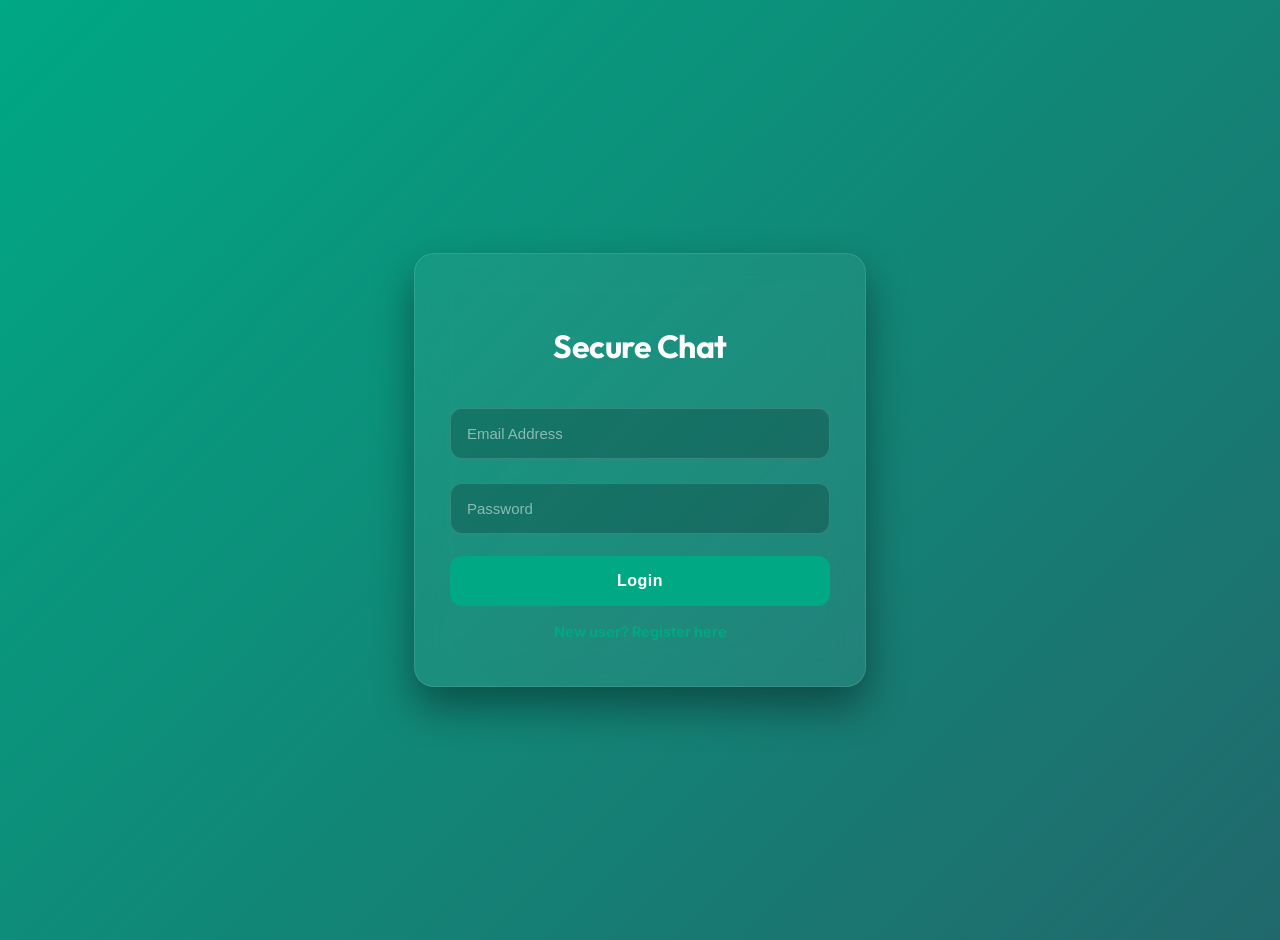
==== commit 3b6e08d8: "Bug fixed" ====
--- a/index.html
+++ b/index.html
@@ -21,7 +21,7 @@
 
     <div id="auth-container" class="auth-wrapper">
         <div class="auth-card">
-            <h2>Lavda Secure Chat</h2>
+            <h2>Secure Chat</h2>
             <input type="email" id="email" placeholder="Email Address">
             <input type="password" id="password" placeholder="Password">
             <div class="auth-actions">
@@ -221,4 +221,4 @@
     <script src="script.js?v=8"></script>
 </body>
 
-</html>+</html>
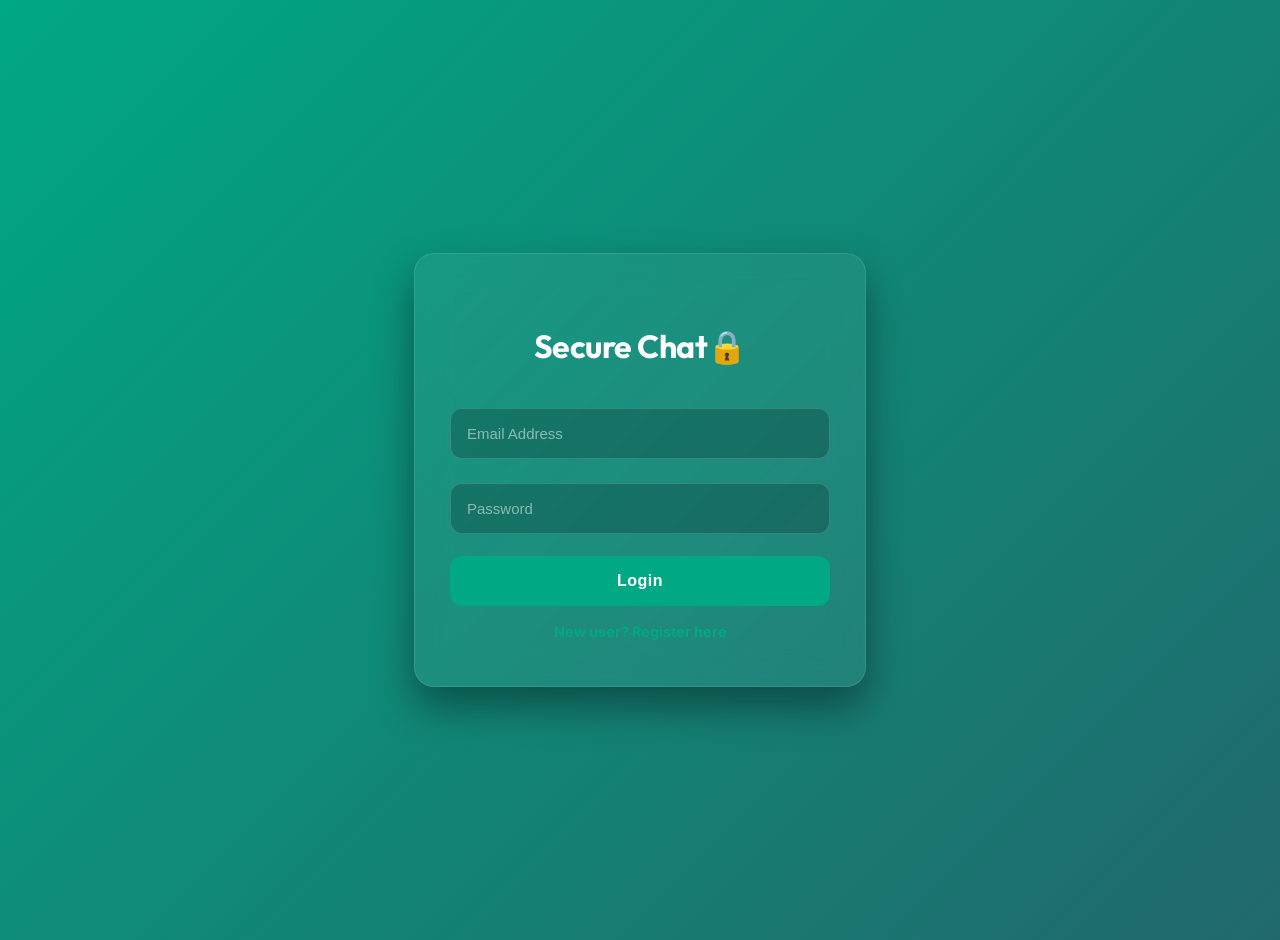
==== commit 8db140e2: "maked pipelining" ====
--- a/index.html
+++ b/index.html
@@ -4,7 +4,7 @@
 <head>
     <meta charset="UTF-8">
     <meta name="viewport" content="width=device-width, initial-scale=1.0">
-    <title>lavde lavde</title>
+    <title>secure chat</title>
     <link
         href="https://fonts.googleapis.com/css2?family=Inter:wght@300;400;500;600&family=Outfit:wght@500;700&display=swap"
         rel="stylesheet">
@@ -21,7 +21,7 @@
 
     <div id="auth-container" class="auth-wrapper">
         <div class="auth-card">
-            <h2>Secure Chat</h2>
+            <h2>Secure Chat🔒</h2>
             <input type="email" id="email" placeholder="Email Address">
             <input type="password" id="password" placeholder="Password">
             <div class="auth-actions">
@@ -39,11 +39,16 @@
     <div id="chat-app" class="app-container" style="display:none;">
         <aside class="sidebar">
             <header class="my-profile">
-                <div class="profile-main">
-                    <label for="profile-upload">
+                <div class="profile-main" style="display: flex; align-items: center; gap: 10px;">
+                    <div style="position: relative;">
                         <img id="display-pic" src="https://cdn-icons-png.flaticon.com/512/149/149071.png"
-                            class="avatar">
-                    </label>
+                            class="avatar" onclick="toggleProfileMenu()">
+                        <div id="profile-menu" class="dropdown-content" style="left: 0; right: auto; top: 100%;">
+                            <a href="javascript:void(0)" onclick="openFullImage(document.getElementById('display-pic').src); toggleProfileMenu();">View Photo</a>
+                            <label for="profile-upload" style="display: block; padding: 12px 16px; color: var(--text-main); font-size: 14px; text-decoration: none; cursor: pointer; transition: background 0.2s; margin: 0;" onmouseover="this.style.backgroundColor='var(--bg-hover)'" onmouseout="this.style.backgroundColor='transparent'" onclick="toggleProfileMenu()">Upload New Photo</label>
+                        </div>
+                    </div>
+                    <span id="my-username-display" style="font-weight: 600; font-size: 16px; color: var(--text-main); white-space: nowrap; overflow: hidden; text-overflow: ellipsis; max-width: 120px;"></span>
                     <input type="file" id="profile-upload" hidden accept="image/*" onchange="updateProfilePhoto()">
                 </div>
 
@@ -218,7 +223,13 @@
     <!-- Toast Notifications Container -->
     <div id="toast-container" class="toast-container"></div>
 
-    <script src="script.js?v=8"></script>
+    <script src="js/config.js"></script>
+    <script src="js/globals.js"></script>
+    <script src="js/utils.js"></script>
+    <script src="js/auth.js"></script>
+    <script src="js/main.js"></script>
+    <script src="js/chat.js"></script>
+    <script src="js/ui.js"></script>
 </body>
 
 </html>
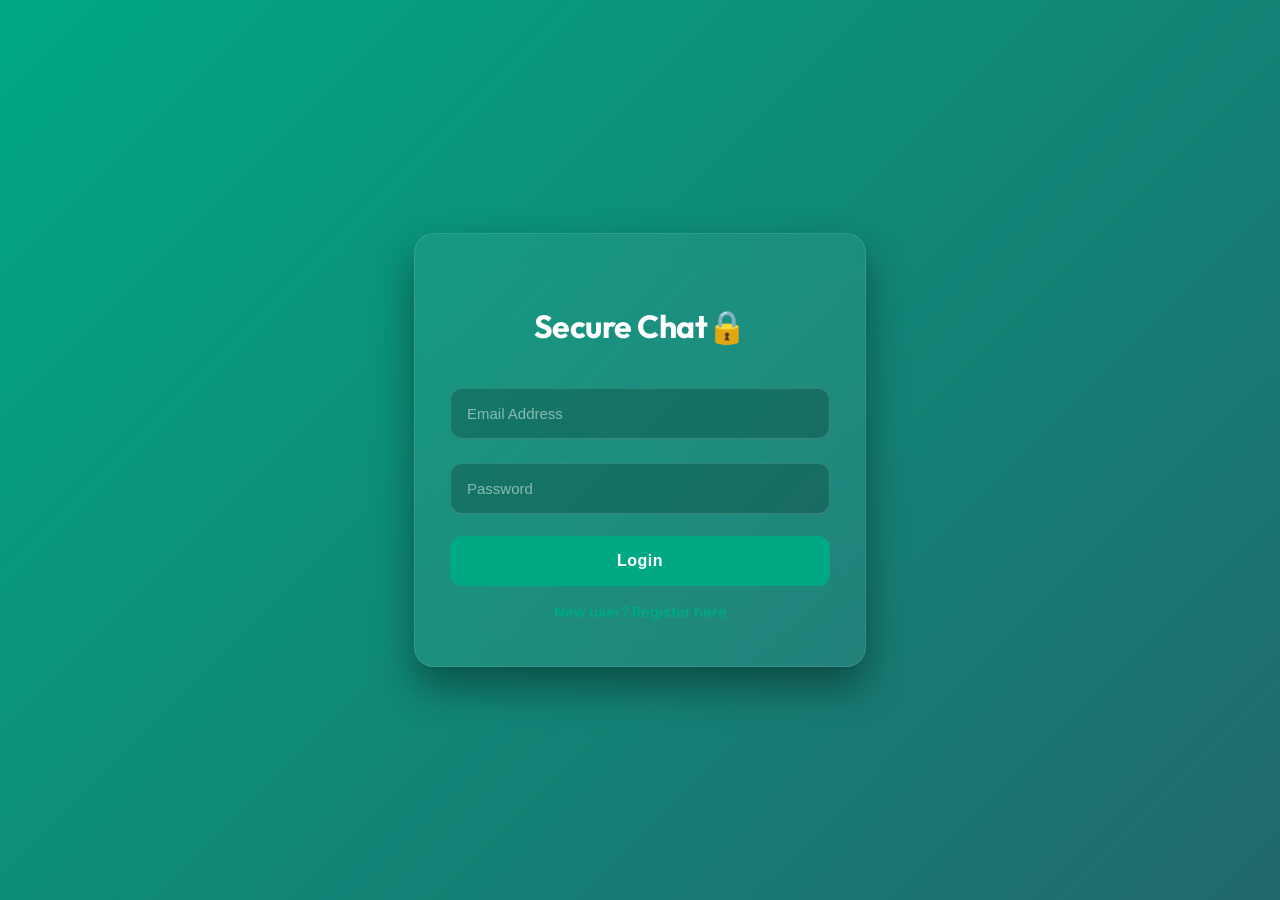
==== commit 0e37e23c: "mplemented a Stories/Status feature where users can upload photos, videos, or text statuses that dis" ====
--- a/index.html
+++ b/index.html
@@ -76,8 +76,24 @@
                     <input type="text" placeholder="Search or start new chat" id="contact-search"
                         oninput="filterContacts()">
                 </div>
-            </div>
-
+            <div id="status-tray" class="status-tray" style="display: flex; gap: 15px; padding: 15px; overflow-x: auto; border-bottom: 1px solid var(--border-color); background: var(--bg-sidebar);">
+                <!-- Fallback Static Status Button -->
+                <div style="display: flex; flex-direction: column; align-items: center; cursor: pointer; min-width: 60px;" onclick="document.getElementById('status-upload-modal').style.display='flex'">
+                    <div style="width: 50px; height: 50px; border-radius: 50%; background: var(--bg-hover); display: flex; align-items: center; justify-content: center; font-size: 24px; color: var(--accent); position: relative; border: 2px solid transparent;" id="my-status-ring">
+                        <img src="https://cdn-icons-png.flaticon.com/512/149/149071.png" id="my-status-avatar" style="width:100%; height:100%; border-radius:50%; object-fit:cover; display:none;">
+                        <span id="my-status-plus" style="position: absolute; bottom: -2px; right: -2px; background: var(--accent); color: white; border-radius: 50%; width: 16px; height: 16px; font-size: 12px; display: flex; align-items: center; justify-content: center; border: 2px solid var(--bg-app);">＋</span>
+                    </div>
+                    <span style="font-size: 11px; margin-top: 5px; color: var(--text-main);">My Status</span>
+                </div>
+            </div>
+            <script>
+                // A tiny script to force the tray to be visible if JS isn't throwing errors
+                setTimeout(() => {
+                    if (document.getElementById('status-tray')) {
+                        document.getElementById('status-tray').style.display = 'flex';
+                    }
+                }, 500);
+            </script>
             <div id="contact-list" class="contacts-area"></div>
         </aside>
 
@@ -110,6 +126,7 @@
                             <button class="three-dots icon-btn" onclick="toggleChatMenu()">⋮</button>
                             <div id="chat-options-menu" class="dropdown-content"
                                 style="right: 0; left: auto; top: 100%;">
+                                <a href="javascript:void(0)" onclick="toggleSensitiveChat()" id="sensitive-chat-toggle">Enable Sensitive Chat</a>
                                 <a href="javascript:void(0)" onclick="clearCurrentChat()">Clear Chat</a>
                                 <a href="javascript:void(0)" onclick="unfriendCurrentContact()"
                                     style="color: #f15c6d;">Unfriend Contact</a>
@@ -134,7 +151,10 @@
                         style="position: absolute; right: 25px; top: 15px; background: none; border: none; font-size: 16px; color: var(--text-muted); cursor: pointer;">✕</button>
                 </div>
 
-                <footer id="chat-footer" class="input-panel">
+                <footer id="chat-footer" class="input-panel" style="position:relative;">
+                    <div id="upload-progress-container" style="display:none; width: 100%; height: 4px; background: var(--bg-hover); position:absolute; top: -4px; left:0;">
+                        <div id="upload-progress-bar" style="height:100%; width: 0%; background: var(--accent); transition: width 0.2s;"></div>
+                    </div>
                     <div style="position: relative;">
                         <button class="icon-btn" onclick="toggleEmojiMenu()" id="emoji-btn">😊</button>
                         <div id="emoji-menu" class="dropdown-content"
@@ -153,8 +173,8 @@
                             <span onclick="addEmoji('🎉')" style="cursor: pointer; text-align: center;">🎉</span>
                         </div>
                     </div>
-                    <label for="image-input" class="icon-btn attach-btn" style="cursor: pointer;">📎</label>
-                    <input type="file" id="image-input" hidden accept="image/*" onchange="sendImageFile()">
+                    <label for="file-input" class="icon-btn attach-btn" style="cursor: pointer;">📎</label>
+                    <input type="file" id="file-input" hidden onchange="sendFile(this.files[0])">
                     <input type="text" id="message-input" placeholder="Type a message..." oninput="handleTyping()"
                         onkeydown="if(event.key==='Enter') sendMessage()">
                     <button class="icon-btn" id="voice-btn" onclick="toggleVoiceRecord()">🎤</button>
@@ -223,11 +243,68 @@
     <!-- Toast Notifications Container -->
     <div id="toast-container" class="toast-container"></div>
 
+    <!-- Status Upload Modal -->
+    <div id="status-upload-modal" class="modal" style="display: none; z-index: 10001;">
+        <div class="modal-content" style="background: var(--bg-app); padding: 20px; width: 350px; border-radius: 12px; cursor: default;">
+            <h3 style="color: var(--text-main); margin-top: 0;">Create Status</h3>
+            <textarea id="status-text-input" placeholder="Type a status..." style="width: 100%; height: 80px; margin-bottom: 10px; background: var(--bg-search); color: var(--text-main); border: 1px solid var(--border-color); border-radius: 8px; padding: 10px; resize: none;"></textarea>
+            <div style="margin-bottom: 15px;">
+                <label for="status-file-input" style="cursor: pointer; color: var(--accent); font-weight: bold;">📎 Attach Photo/Video</label>
+                <input type="file" id="status-file-input" hidden accept="image/*,video/*" onchange="document.getElementById('status-file-label').innerText = this.files[0].name">
+                <span id="status-file-label" style="display: block; font-size: 12px; color: var(--text-muted); margin-top: 5px;"></span>
+            </div>
+            <div style="display: flex; gap: 10px; justify-content: flex-end;">
+                <button onclick="document.getElementById('status-upload-modal').style.display='none'" style="background: transparent; color: var(--text-main); border: none; font-weight: bold; cursor: pointer;">Cancel</button>
+                <button id="status-post-btn" onclick="uploadStatus()" style="background: var(--accent); color: white; border: none; padding: 8px 16px; border-radius: 8px; font-weight: bold; cursor: pointer;">Post Status</button>
+            </div>
+        </div>
+    </div>
+
+    <!-- Status Viewer Modal -->
+    <div id="status-viewer-modal" style="display: none; position: fixed; top: 0; left: 0; width: 100vw; height: 100vh; background: #000; z-index: 100000; flex-direction: column;">
+        <div style="position: absolute; top: 10px; left: 10px; right: 10px; display: flex; gap: 5px; z-index: 3;" id="status-progress-bars"></div>
+        <div style="position: absolute; top: 25px; left: 15px; display: flex; align-items: center; gap: 10px; z-index: 3;">
+            <img id="status-viewer-avatar" src="" style="width: 40px; height: 40px; border-radius: 50%; object-fit: cover;">
+            <div style="color: white; font-weight: bold; text-shadow: 0 1px 3px rgba(0,0,0,0.8);">
+                <span id="status-viewer-name"></span><br>
+                <span id="status-viewer-time" style="font-size: 12px; font-weight: normal; opacity: 0.8;"></span>
+            </div>
+        </div>
+        <button onclick="closeStatusViewer()" style="position: absolute; top: 25px; right: 20px; background: none; border: none; color: white; font-size: 24px; cursor: pointer; z-index: 3; text-shadow: 0 1px 3px rgba(0,0,0,0.8);">✕</button>
+        
+        <div id="status-content-area" style="flex: 1; display: flex; align-items: center; justify-content: center; position: relative; overflow: hidden;">
+            <div onclick="prevStatus()" style="position: absolute; left: 0; top: 0; bottom: 0; width: 30%; z-index: 2; cursor: pointer;"></div>
+            <div onclick="nextStatus()" style="position: absolute; right: 0; top: 0; bottom: 0; width: 70%; z-index: 2; cursor: pointer;"></div>
+        </div>
+
+        <div id="status-footer" style="padding: 20px; display: flex; justify-content: center; align-items: center; gap: 20px; z-index: 3;">
+            <div id="status-reactions" style="display: flex; gap: 20px; font-size: 28px; filter: drop-shadow(0 2px 4px rgba(0,0,0,0.5));">
+                <span style="cursor: pointer; transition: transform 0.2s;" onclick="reactToStatus('😍')" onmouseover="this.style.transform='scale(1.2)'" onmouseout="this.style.transform='scale(1)'">😍</span>
+                <span style="cursor: pointer; transition: transform 0.2s;" onclick="reactToStatus('😂')" onmouseover="this.style.transform='scale(1.2)'" onmouseout="this.style.transform='scale(1)'">😂</span>
+                <span style="cursor: pointer; transition: transform 0.2s;" onclick="reactToStatus('🔥')" onmouseover="this.style.transform='scale(1.2)'" onmouseout="this.style.transform='scale(1)'">🔥</span>
+                <span style="cursor: pointer; transition: transform 0.2s;" onclick="reactToStatus('👏')" onmouseover="this.style.transform='scale(1.2)'" onmouseout="this.style.transform='scale(1)'">👏</span>
+            </div>
+            <div id="status-views-container" style="display: none; color: white; cursor: pointer; background: rgba(0,0,0,0.5); padding: 8px 16px; border-radius: 20px;" onclick="showStatusViews()">
+                👁️ <span id="status-view-count">0</span>
+            </div>
+        </div>
+    </div>
+
+    <!-- Status Views List Modal -->
+    <div id="status-views-modal" class="modal" style="display: none; z-index: 100001;">
+        <div class="modal-content" style="background: var(--bg-app); padding: 20px; width: 300px; border-radius: 12px; cursor: default; max-height: 400px; overflow-y: auto;">
+            <h3 style="color: var(--text-main); margin-top: 0; text-align: center;">Viewers</h3>
+            <div id="status-viewers-list" style="display: flex; flex-direction: column; gap: 10px; margin-top: 15px;"></div>
+            <button onclick="document.getElementById('status-views-modal').style.display='none'" style="margin-top: 15px; width: 100%; background: var(--bg-hover); color: var(--text-main); border: none; padding: 10px; border-radius: 8px; font-weight: bold; cursor: pointer;">Close</button>
+        </div>
+    </div>
+
     <script src="js/config.js"></script>
     <script src="js/globals.js"></script>
     <script src="js/utils.js"></script>
     <script src="js/auth.js"></script>
     <script src="js/main.js"></script>
+    <script src="js/status.js"></script>
     <script src="js/chat.js"></script>
     <script src="js/ui.js"></script>
 </body>
--- a/style.css
+++ b/style.css
@@ -194,13 +194,12 @@
 
 /* Main App */
 .app-container {
-    width: 1400px;
-    max-width: 100%;
-    height: 95vh;
+    width: 100vw;
+    height: 100vh;
     background: var(--bg-app);
     display: flex;
     border-radius: 0;
-    box-shadow: 0 4px 20px var(--shadow-color);
+    box-shadow: none;
     overflow: hidden;
 }
 
@@ -677,11 +676,11 @@
 
 @media screen and (min-width: 769px) {
     body {
-        padding: 20px;
+        padding: 0;
     }
 
     .app-container {
-        border-radius: 12px;
+        border-radius: 0;
     }
 }
 
